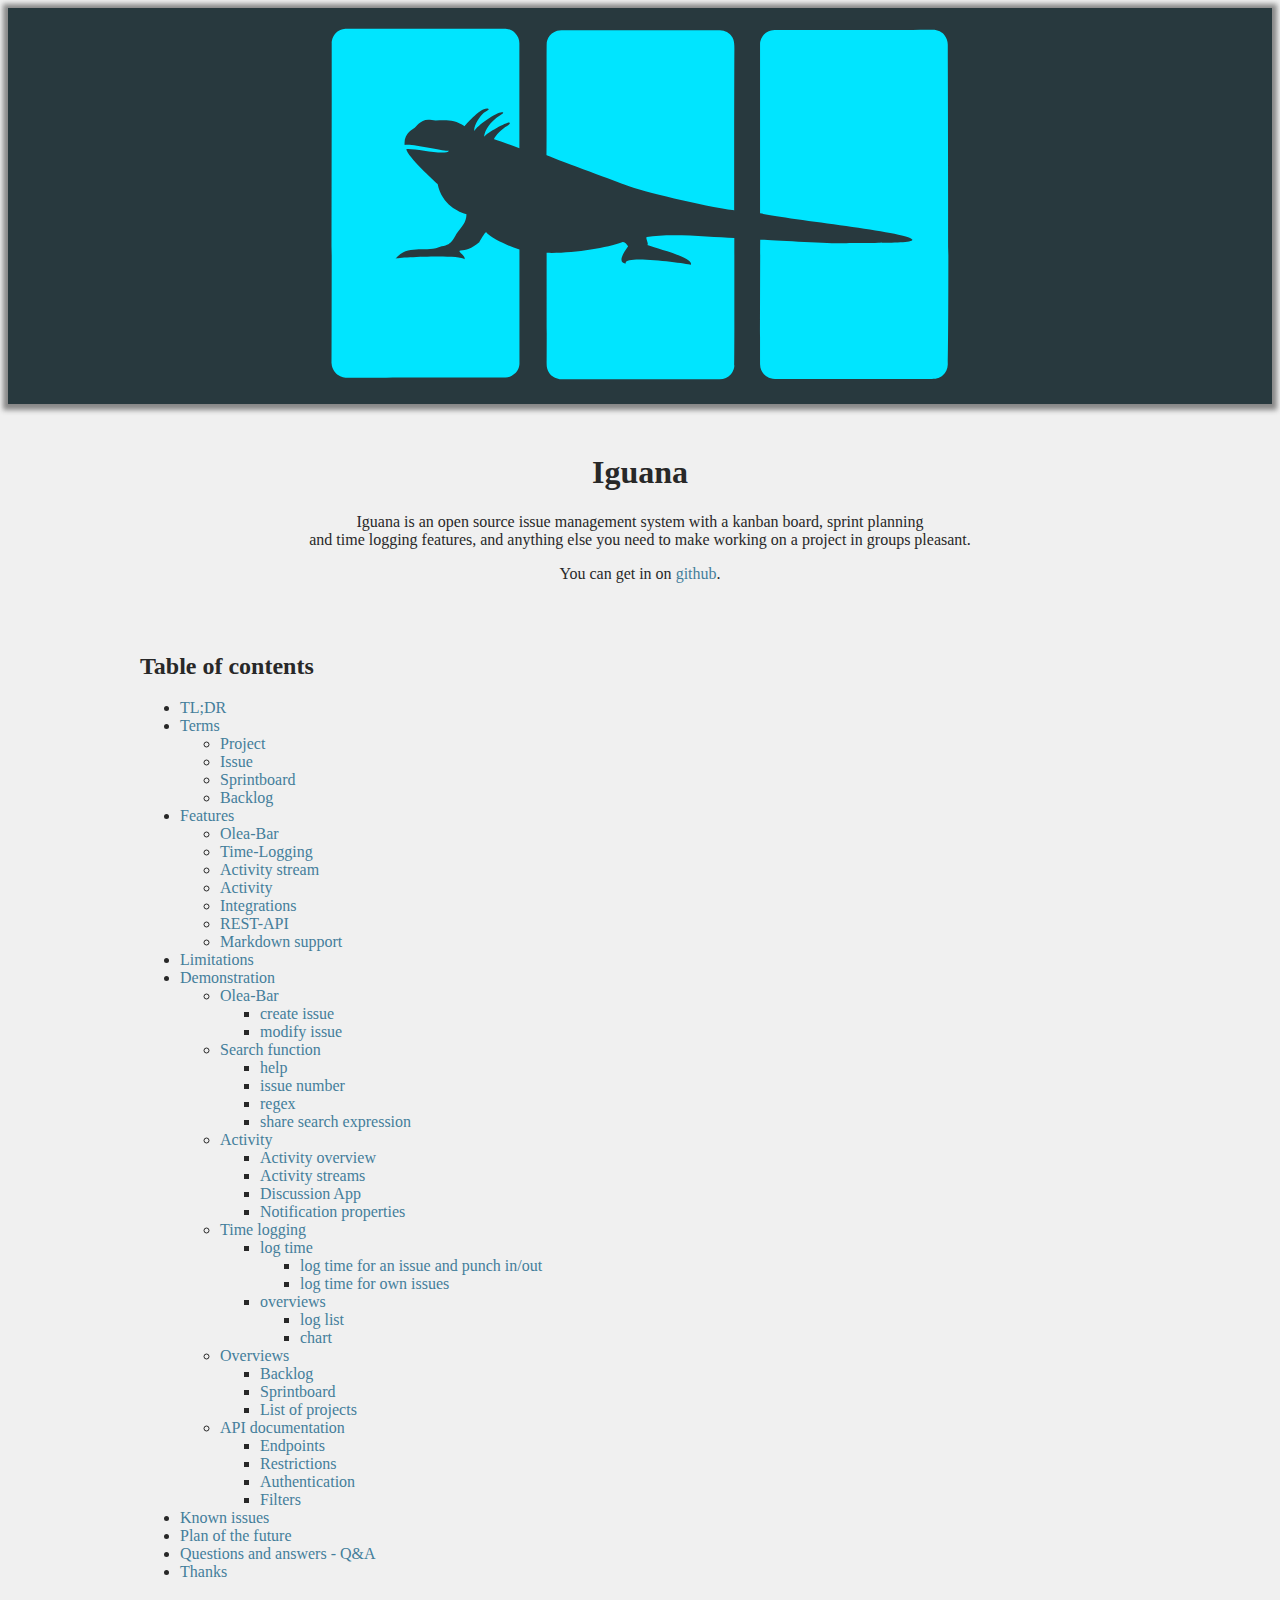
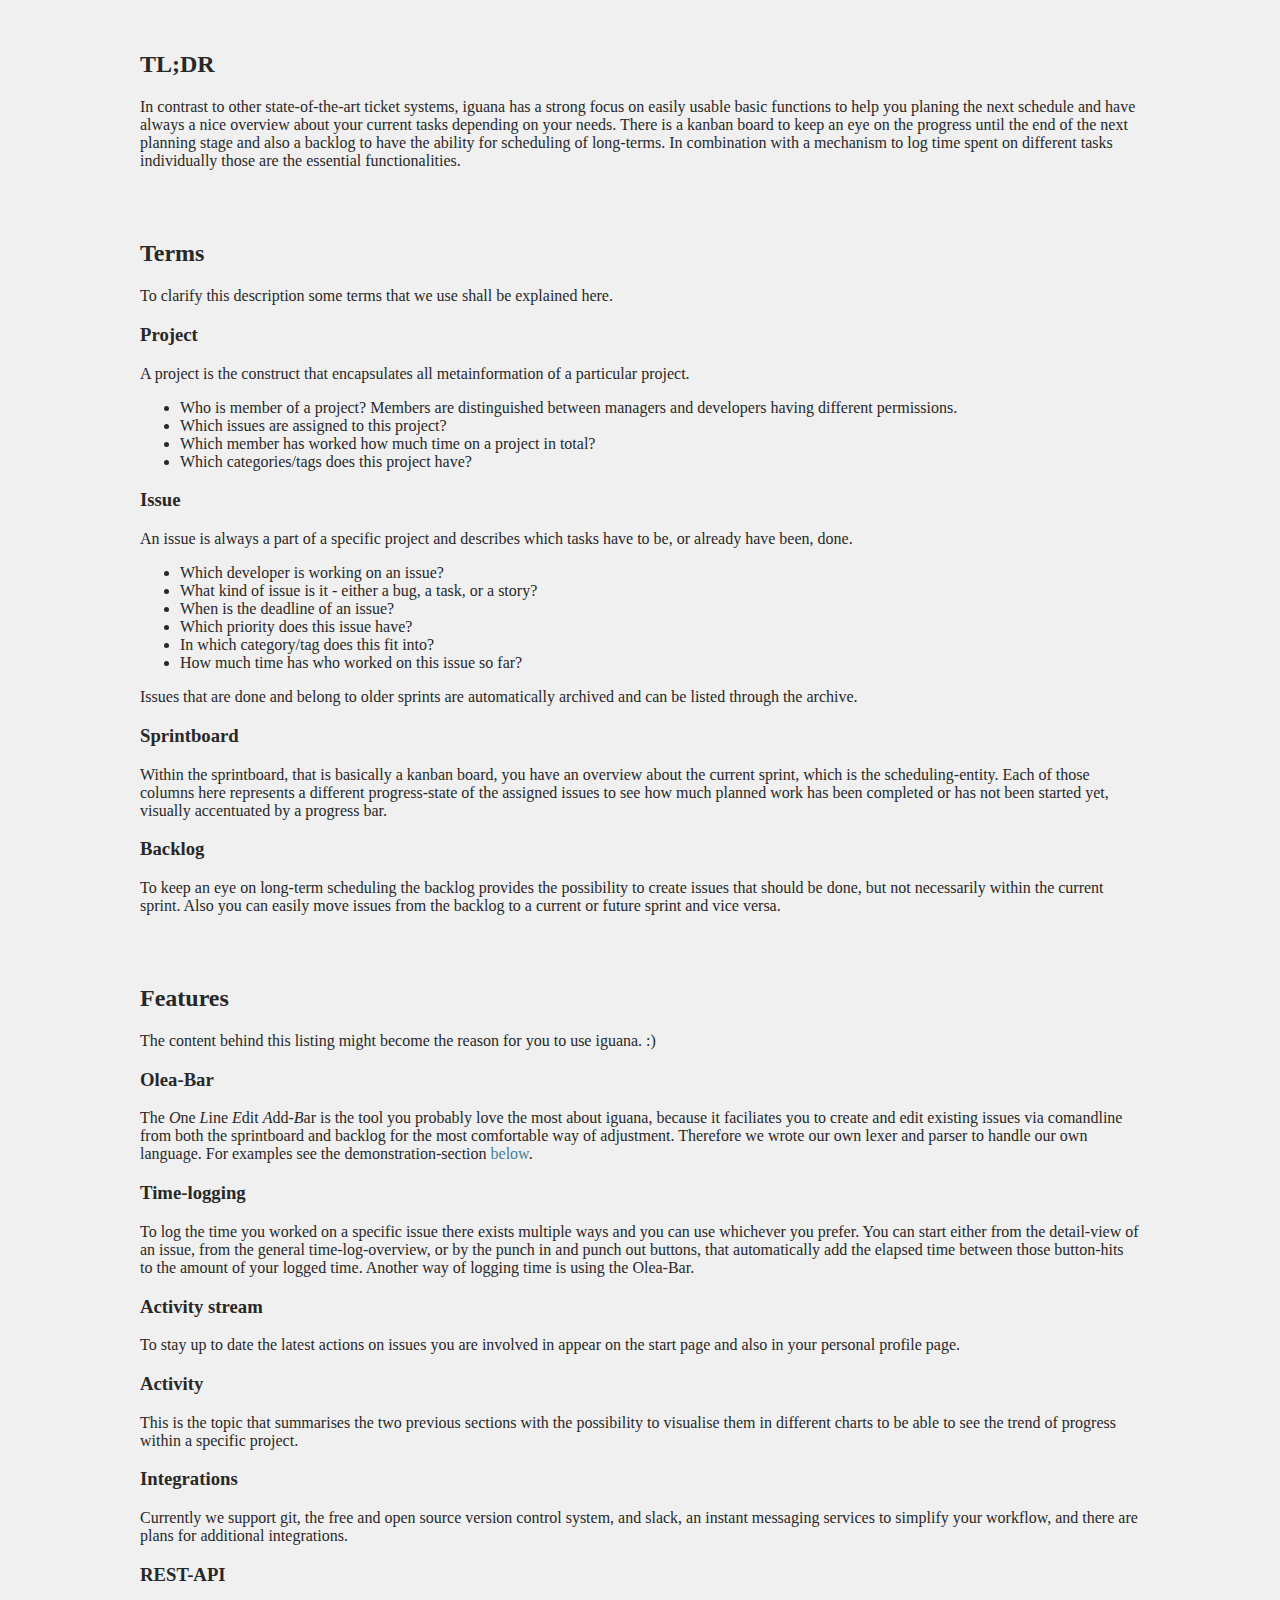
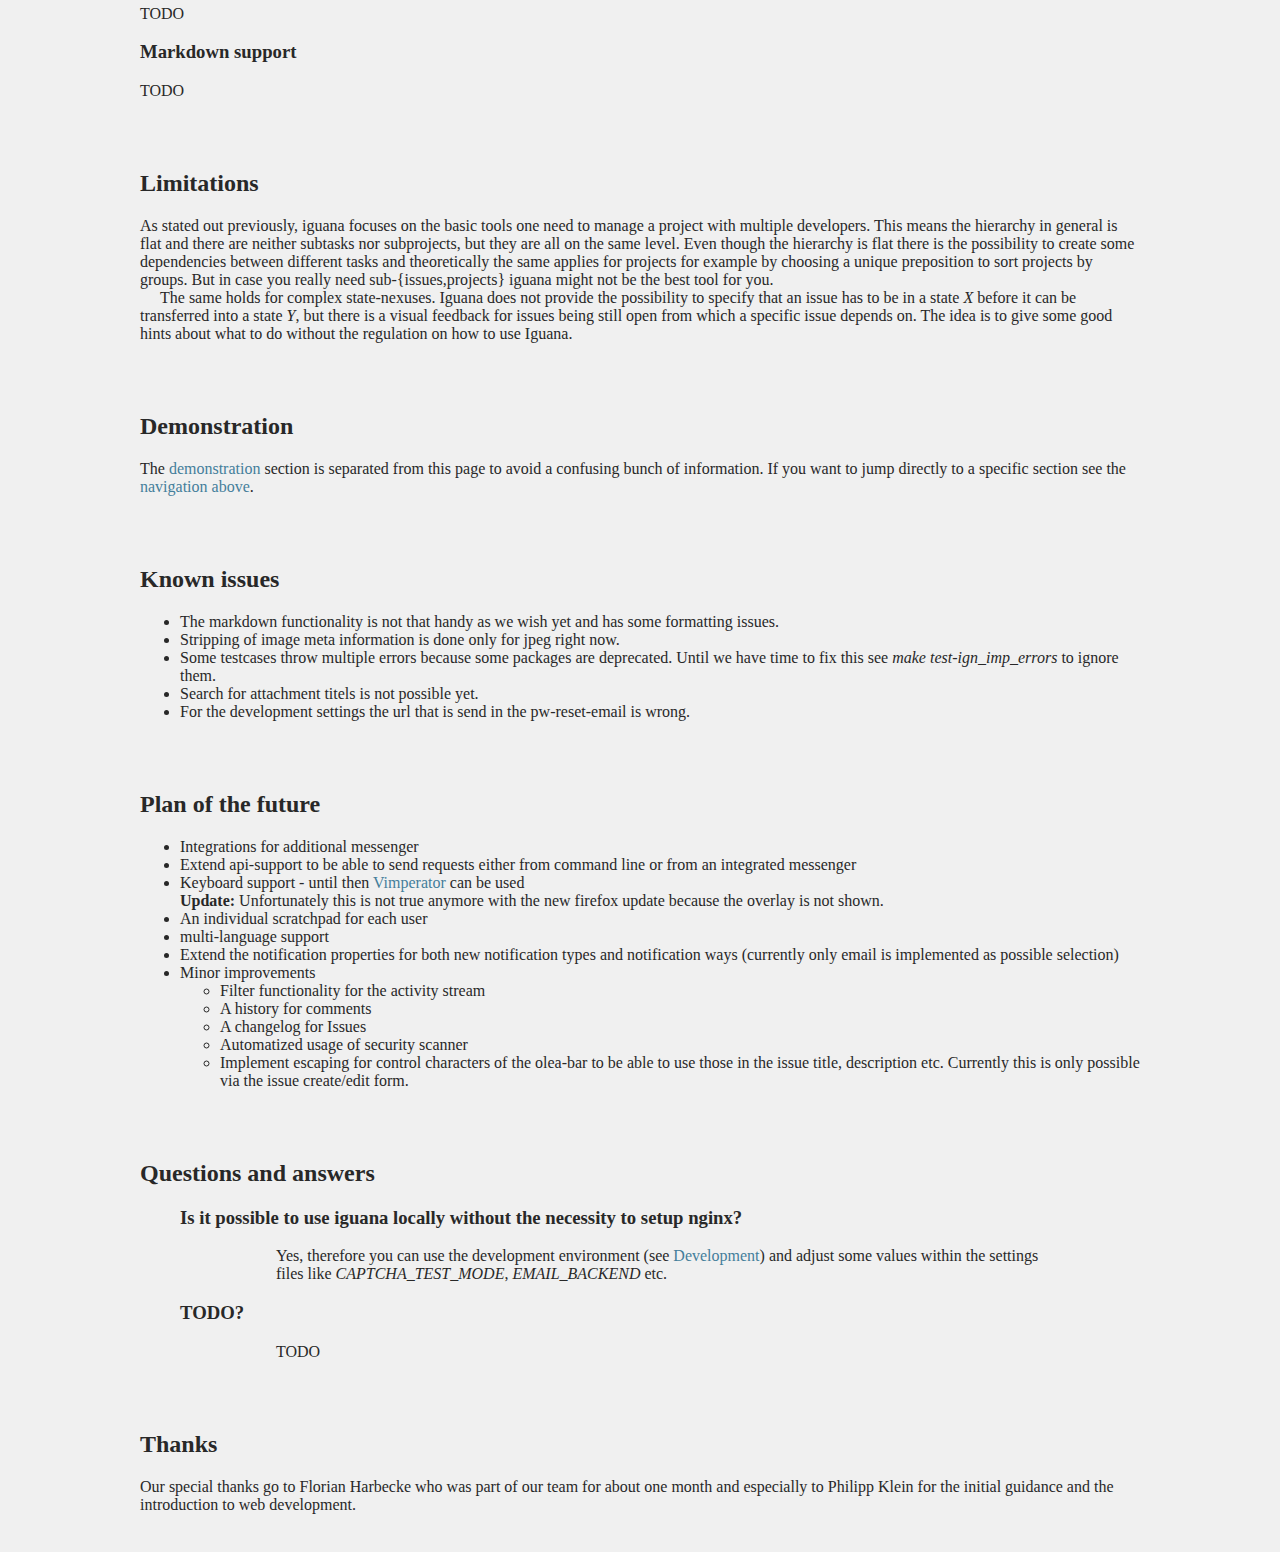
==== index.html @ 35d2a88f "note for planned escaping of control characters for the olea-bar" ====
<!DOCTYPE html>
<html>
<head>
	<link rel="stylesheet" href="style.css">
</head>

<body>
<header>
<div style="text-align:center" \>
<img src="logo.svg" \>
</div>
</header>


<div style="text-align:center" \>
<h1>Iguana</h1>
<p>
Iguana is an open source issue management system with a kanban board, sprint planning <br \>
and time logging features, and anything else you need to make working on a project in groups pleasant.
</p>
<p>
You can get in on <a href="https://github.com/iguana-project/iguana">github</a>.
</p>
</div>


<div class="content">
<h2>Table of contents</h2>
<nav>
	<ul id="navigation">
		<li><a href="#tl;dr">TL;DR</a></li>
		<li><a href="#terms">Terms</a></li>
			<ul id="terms-navigation">
				<li><a href="#project">Project</a></li>
				<li><a href="#issue">Issue</a></li>
				<li><a href="#sprintboard">Sprintboard</a></li>
				<li><a href="#backlog">Backlog</a></li>
			</ul>
		<li><a href="#features">Features</a></li>
			<ul id="features-navigation">
				<li><a href="#olea-bar">Olea-Bar</a></li>
				<li><a href="#time-logging">Time-Logging</a></li>
				<li><a href="#activity_stream">Activity stream</a></li>
				<li><a href="#activity">Activity</a></li>
				<li><a href="#integrations">Integrations</a></li>
				<li><a href="#rest-api">REST-API</a></li>
				<li><a href="#markdown_support">Markdown support</a></li>
			</ul>
		<li><a href="#limitations">Limitations</a></li>
		<li><a href="demonstration/index.html#demonstration">Demonstration</a></li>
			<ul id="demonstration-navigation">
				<li><a href="demonstration/olea-bar.html#navigation">Olea-Bar</a></li>
				<ul>
					<li><a href="demonstration/olea-bar.html#demo-olea_create">create issue</a></li>
					<li><a href="demonstration/olea-bar.html#demo-olea_modify">modify issue</a></li>
				</ul>
				<li><a href="demonstration/search_function.html#navigation">Search function</a></li>
				<ul>
					<li><a href="demonstration/search_function.html#search_help">help</a></li>
					<li><a href="demonstration/search_function.html#demo-search_issue_number">issue number</a></li>
					<li><a href="demonstration/search_function.html#demo-search_regex">regex</a></li>
					<li><a href="demonstration/search_function.html#demo-search_share_search_expressions">share search expression</a></li>
				</ul>
				<li><a href="demonstration/activity.html#navigation">Activity</a></li>
				<ul>
					<li><a href="demonstration/activity.html#demo-activity_overview">Activity overview</a></li>
					<li><a href="demonstration/activity.html#demo-activity_streams">Activity streams</a></li>
					<li><a href="demonstration/activity.html#demo-discussion_app">Discussion App</a></li>
					<li><a href="demonstration/activity.html#notification_properties">Notification properties</a></li>
				</ul>
				<li><a href="demonstration/time_logging.html#navigation">Time logging</a></li>
				<ul>
					<li><a href="demonstration/time_logging.html#demo-time_logging_log_time">log time</a></li>
					<ul>
						<li><a href="demonstration/time_logging.html#demo-time_logging_issue_log_punch_in_out">log time for an issue and punch in/out</a></li>
						<li><a href="demonstration/time_logging.html#demo-time_logging_for_anything">log time for own issues</a></li>
					</ul>
					<li><a href="demonstration/time_logging.html#demo-time_logging_overview">overviews</a></li>
					<ul>
						<li><a href="demonstration/time_logging.html#demo-time_logging_list">log list</a></li>
						<li><a href="demonstration/time_logging.html#demo-chart">chart</a></li>
					</ul>
				</ul>
				<li><a href="demonstration/overviews.html#navigation">Overviews</a></li>
				<ul>
					<li><a href="demonstration/overviews.html#demo-overviews-backlog">Backlog</a></li>
					<li><a href="demonstration/overviews.html#demo-overviews-sprintboard">Sprintboard</a></li>
					<li><a href="demonstration/overviews.html#demo-overviews-project_list">List of projects</a></li>
				</ul>
				<li><a href="demonstration/api_documentation.html#navigation">API documentation</a></li>
				<ul>
					<li><a href="demonstration/api_documentation.html#api_endpoints">Endpoints</a></li>
					<li><a href="demonstration/api_documentation.html#api_restrictions">Restrictions</a></li>
					<li><a href="demonstration/api_documentation.html#api_authentication">Authentication</a></li>
					<li><a href="demonstration/api_documentation.html#api_filters">Filters</a></li>
				</ul>
			</ul>
		<li><a href="#known_issues">Known issues</a></li>
		<li><a href="#plans">Plan of the future</a></li>
		<li><a href="#q_and_a">Questions and answers - Q&A</a></li>
		<li><a href="#thanks">Thanks</a></li>
	</ul>
</nav>
</div>


<section id="tl;dr">
	<div class="content">
		<h2>TL;DR</h2>
		In contrast to other state-of-the-art ticket systems, iguana has a strong focus on easily usable basic functions to help you planing the next schedule and have always a nice overview about your current tasks depending on your needs. There is a kanban board to keep an eye on the progress until the end of the next planning stage and also a backlog to have the ability for scheduling of long-terms. In combination with a mechanism to log time spent on different tasks individually those are the essential functionalities.
		<!-- TODO describe the three possible ways to use iguana-project - docker, self-compiled, hosted from us -->
	</div>
</section>





<section id="terms">
	<div class="content">
		<h2>Terms</h2>
		To clarify this description some terms that we use shall be explained here.
	</div>


	<section id="project">
		<div class="content">
			<h3>Project</h3>
			A project is the construct that encapsulates all metainformation of a particular project.
			<ul>
				<li>Who is member of a project? Members are distinguished between managers and developers having different permissions.</li>
				<li>Which issues are assigned to this project?</li>
				<li>Which member has worked how much time on a project in total?</li>
				<li>Which categories/tags does this project have?</li>
			</ul>
		</div>
	</section>

	<section id="issue">
		<div class="content">
			<h3>Issue</h3>
			An issue is always a part of a specific project and describes which tasks have to be, or already have been, done.
			<ul>
				<li>Which developer is working on an issue?</li>
				<li>What kind of issue is it - either a bug, a task, or a story?</li>
				<li>When is the deadline of an issue?</li>
				<li>Which priority does this issue have?</li>
				<li>In which category/tag does this fit into?</li>
				<li>How much time has who worked on this issue so far?</li>
			</ul>
			Issues that are done and belong to older sprints are automatically archived and can be listed through the archive.
		</div>
	</section>


	<section id="sprintboard">
		<div class="content">
			<h3>Sprintboard</h3>
			Within the sprintboard, that is basically a kanban board, you have an overview about the current sprint, which is the scheduling-entity. Each of those columns here represents a different progress-state of the assigned issues to see how much planned work has been completed or has not been started yet, visually accentuated by a progress bar.
		</div>
	</section>


	<section id="backlog">
		<div class="content">
			<h3>Backlog</h3>
			To keep an eye on long-term scheduling the backlog provides the possibility to create issues that should be done, but not necessarily within the current sprint. Also you can easily move issues from the backlog to a current or future sprint and vice versa.
		</div>
	</section>
</section>






<section id="features">
	<div class="content">
		<h2>Features</h2>
		The content behind this listing might become the reason for you to use iguana. :)
	</div>


	<section id="olea-bar">
		<div class="content">
			<h3>Olea-Bar</h3>
			The <em>O</em>ne <em>L</em>ine <em>E</em>dit <em>A</em>dd-<em>B</em>ar is the tool you probably love the most about iguana, because it faciliates you to create and edit existing issues via comandline from both the sprintboard and backlog for the most comfortable way of adjustment. Therefore we wrote our own lexer and parser to handle our own language. For examples see the demonstration-section <a href="demonstration/olea-bar.html#navigation">below</a>.
		</div>
	</section>


	<section id="time-logging">
		<div class="content">
			<h3>Time-logging</h3>
			To log the time you worked on a specific issue there exists multiple ways and you can use whichever you prefer. You can start either from the detail-view of an issue, from the general time-log-overview, or by the punch in and punch out buttons, that automatically add the elapsed time between those button-hits to the amount of your logged time. Another way of logging time is using the Olea-Bar.
		</div>
	</section>


	<section id="activity_stream">
		<div class="content">
			<h3>Activity stream</h3>
			To stay up to date the latest actions on issues you are involved in appear on the start page and also in your personal profile page.
		</div>
	</section>


	<section id="activity">
		<div class="content">
			<h3>Activity</h3>
			This is the topic that summarises the two previous sections with the possibility to visualise them in different charts to be able to see the trend of progress within a specific project.
		</div>
	</section>


	<section id="integrations">
		<div class="content">
			<h3>Integrations</h3>
			Currently we support git, the free and open source version control system, and slack, an instant messaging services to simplify your workflow, and there are plans for additional integrations.
		</div>
	</section>


	<section id="rest-api">
		<div class="content">
			<h3>REST-API</h3>
			TODO
		</div>
	</section>


	<section id="markdown_support">
		<div class="content">
			<h3>Markdown support</h3>
			TODO
		</div>
	</section>
</section>





<section id="limitations">
	<div class="content">
		<h2>Limitations</h2>
		As stated out previously, iguana focuses on the basic tools one need to manage a project with multiple developers. This means the hierarchy in general is flat and there are neither subtasks nor subprojects, but they are all on the same level. Even though the hierarchy is flat there is the possibility to create some dependencies between different tasks and theoretically the same applies for projects for example by choosing a unique preposition to sort projects by groups. But in case you really need sub-{issues,projects} iguana might not be the best tool for you.
	</div>

	<div class="content_indent">
		The same holds for complex state-nexuses. Iguana does not provide the possibility to specify that an issue has to be in a state <i>X</i> before it can be transferred into a state <i>Y</i>, but there is a visual feedback for issues being still open from which a specific issue depends on. The idea is to give some good hints about what to do without the regulation on how to use Iguana.
	</div>
</section>


<section id="demonstration">
	<div class="content">
		<h2>Demonstration</h2>
			The <a href="demonstration/index.html#demonstration">demonstration</a> section is separated from this page to avoid a confusing bunch of information. If you want to jump directly to a specific section see the <a href="#demonstration-navigation">navigation above</a>.
	</div>
</section>



<section id="known_issues">
	<div class="content">
		<h2>Known issues</h2>
		<ul>
			<li>The markdown functionality is not that handy as we wish yet and has some formatting issues.</li>
			<li>Stripping of image meta information is done only for jpeg right now.</li>
			<li>Some testcases throw multiple errors because some packages are deprecated. Until we have time to fix this see <em>make test-ign_imp_errors</em> to ignore them.</li>
			<li>Search for attachment titels is not possible yet.</li>
			<li>For the development settings the url that is send in the pw-reset-email is wrong.</li>
		</ul>
	</div>
</section>

<section id="plans">
	<div class="content">
		<h2>Plan of the future</h2>
		<ul>
			<li>Integrations for additional messenger</li>
			<li>Extend api-support to be able to send requests either from command line or from an integrated messenger</li>
			<li>Keyboard support - until then <a href="https://github.com/vimperator">Vimperator</a> can be used</li> <b>Update:</b> Unfortunately this is not true anymore with the new firefox update because the overlay is not shown.
			<li>An individual scratchpad for each user</li>
			<li>multi-language support</li>
			<li>Extend the notification properties for both new notification types and notification ways (currently only email is implemented as possible selection)</li>
			<li>Minor improvements</li>
				<ul>
					<li>Filter functionality for the activity stream</li>
					<li>A history for comments</li>
					<li>A changelog for Issues</li>
					<li>Automatized usage of security scanner</li>
					<li>Implement escaping for control characters of the olea-bar to be able to use those in the issue title, description etc. Currently this is only possible via the issue create/edit form.</li>
				</ul>
		</ul>
	</div>
</section>

<section id="q_and_a">
	<div class="content">
		<h2>Questions and answers</h2>
		<ul>
			<h3>Is it possible to use iguana locally without the necessity to setup nginx?</h3>
			<div class="content">
				Yes, therefore you can use the development environment (see <a href="https://github.com/iguana-project/iguana#development">Development</a>) and adjust some values within the settings files like <em>CAPTCHA_TEST_MODE</em>, <em>EMAIL_BACKEND</em> etc.
			</div>
			<h3>TODO?</h3>
			<div class="content">
				TODO
			</div>
		</ul>
	</div>
</section>


<section id="thanks">
	<div class="content">
		<h2>Thanks</h2>
		Our special thanks go to Florian Harbecke who was part of our team for about one month and especially to Philipp Klein for the initial guidance and the introduction to web development.
	</div>
</section>


</body>
</html>
---- style.css ----
/* NOTE: a cleaner way than this header-duplication would be the usage of html-includes, but they don't work across many browser yet. :/ */

body {
	background-color: rgb(240, 240, 240);
	color: rgb(40, 40, 40);
	padding-bottom: 30px;
}
header{
	background-color: #28393e;
	border-color: #141c1f;
	box-shadow: 0px 1px 5px 5px #888888;
	padding-bottom: 20px;
	padding-top: 20px;
	margin-bottom:50px;
}


a:link, a:visited {
	color: #447e9b;
	text-decoration: none;
}


div.content{
	width: 80%;
	max-width: 1000px;
	margin: auto;
	text-align:left;
}
/* please note: a better design would be the usage of scss and mixins - but copy n paste was the quicker and uglier fix */
div.content_indent{
	width: 80%;
	max-width: 1000px;
	margin: auto;
	text-align:left;
	text-indent:20px;
}
/* this shall be used for previous and next section navigation tags in front of the table of content */
div.pre_nav{
	margin: auto;
	text-align:left;
	max-width: 1200px;
	width: 90%;
	margin-top: 50px;
	margin-bottom: 20px;
}
h2{
	margin-top: 70px;
}
/* overwrite the margin-top to have a better margin with the pre_nav-div-tag */
.toc h2{
	margin-top: 0px;
}

.warning {
	width: 80%;
	max-width: 1000px;
	margin: 20px 20px 40px 30px;
	padding: 20px 15px 20px 20px;
	text-align:left;

	color: #9F6000;
	background-color: #FEEFB3;
	border: 1px solid;
	box-shadow: 0px 1px 4px 3px #aaaaaa;
}


img.picture {
	width: 75%;
	min-width: 1200px;
	display: block;
	margin: 0 auto;
	margin-top: 20px;
	margin-bottom: 50px;
}

img.picture_small {
	width: 50%;
	min-width: 1000px;
	display: block;
	margin: 0 auto;
	margin-top: 20px;
	margin-bottom: 50px;
}


a.button {
	display: inline-block;
	#background-color: #dddddd;
	background-color: #95aac099;
	border: 1.5px solid #999999;
	border-radius: 3px;
	text-align: center;
	font-size: 14px;
	padding: 9px 9px;
	margin-left: 1px;
	margin-right: 1px;
	box-shadow: 3px 2px 4px #aaaaaa;
}
a > span {
	color: #aa2aad;
}
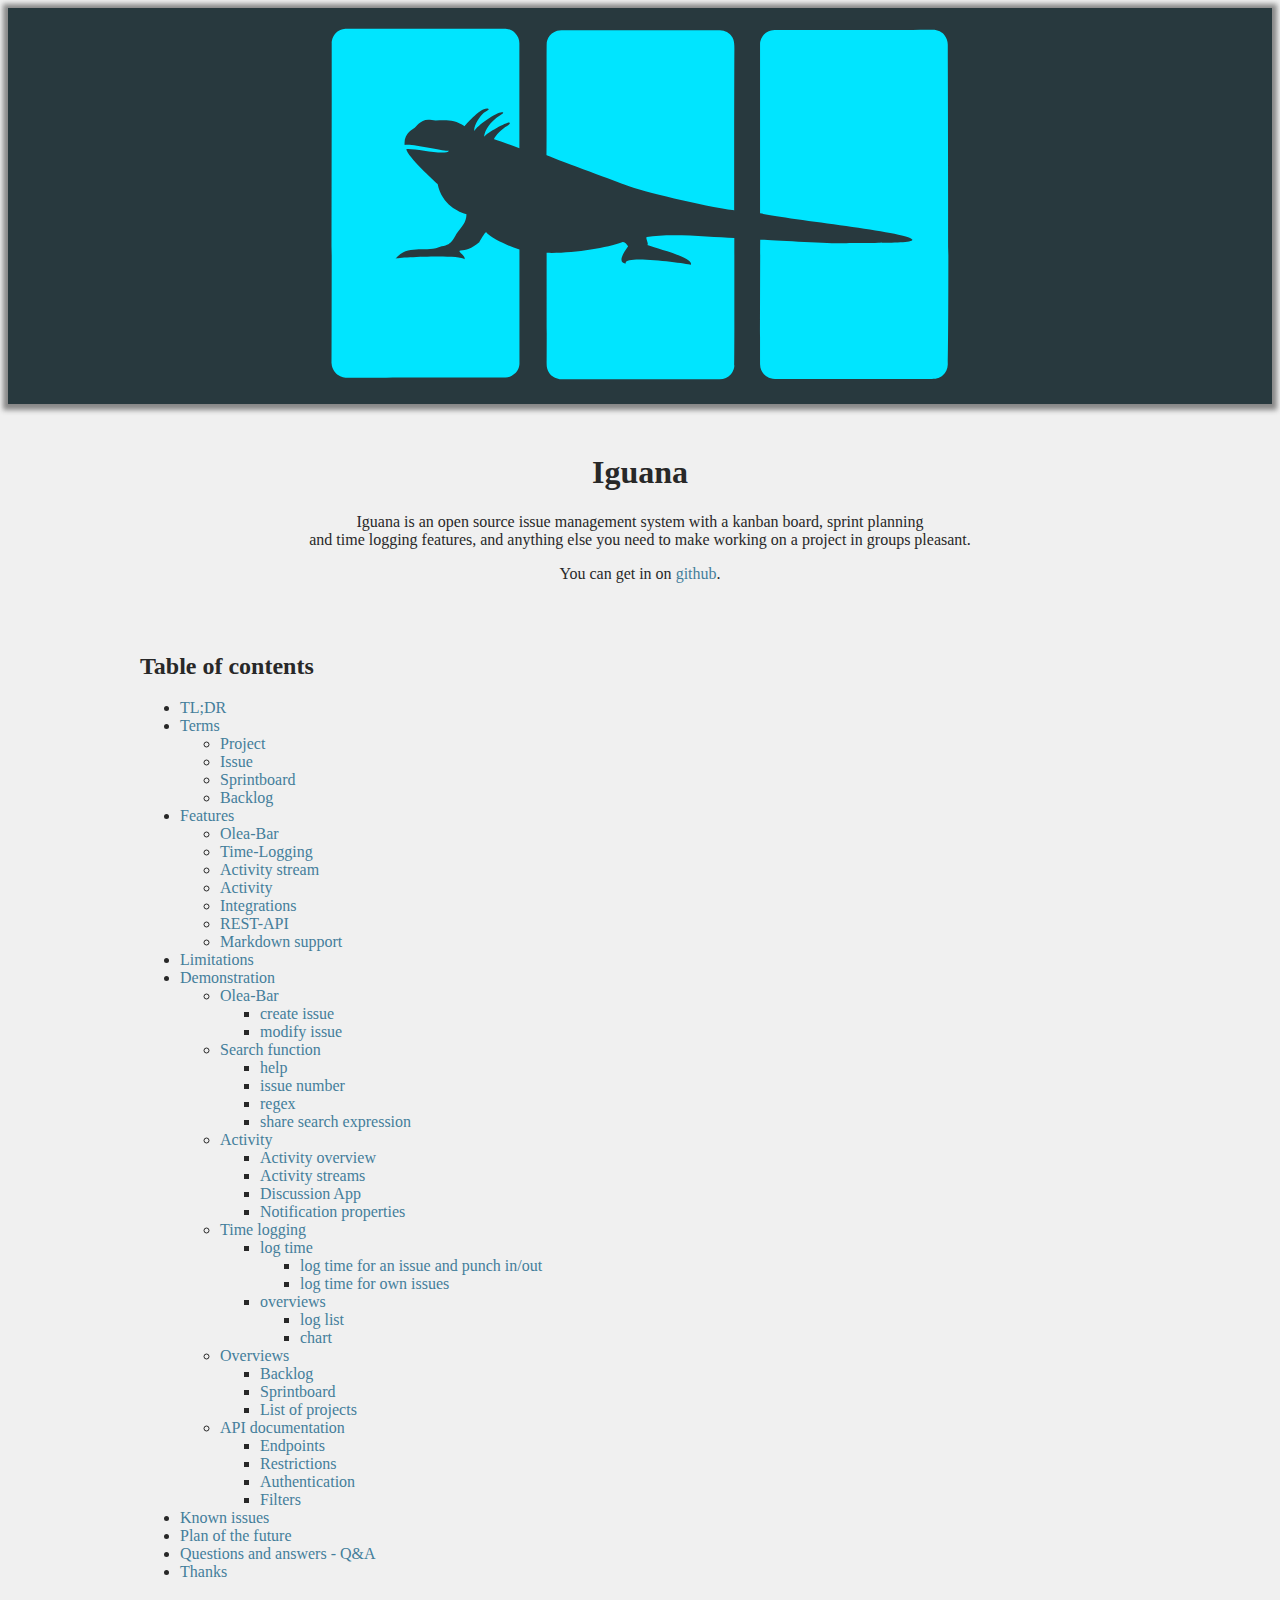
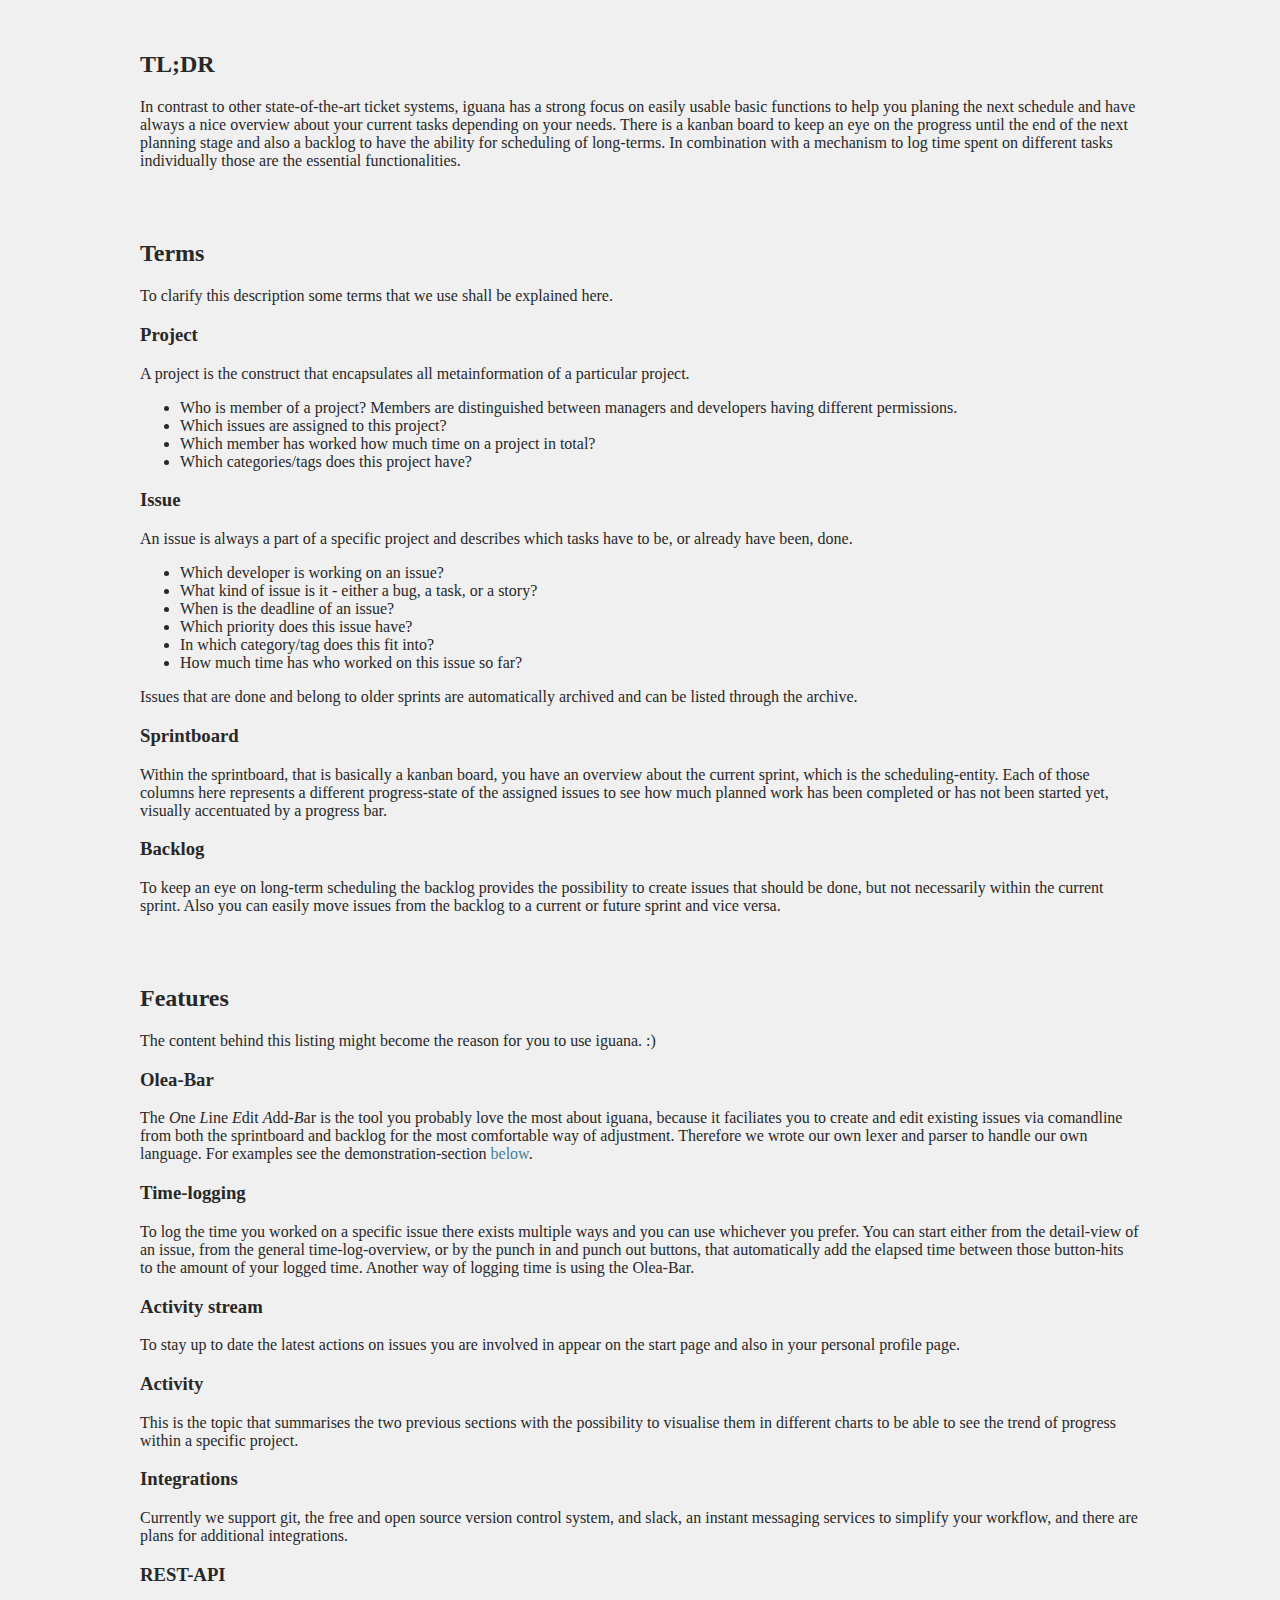
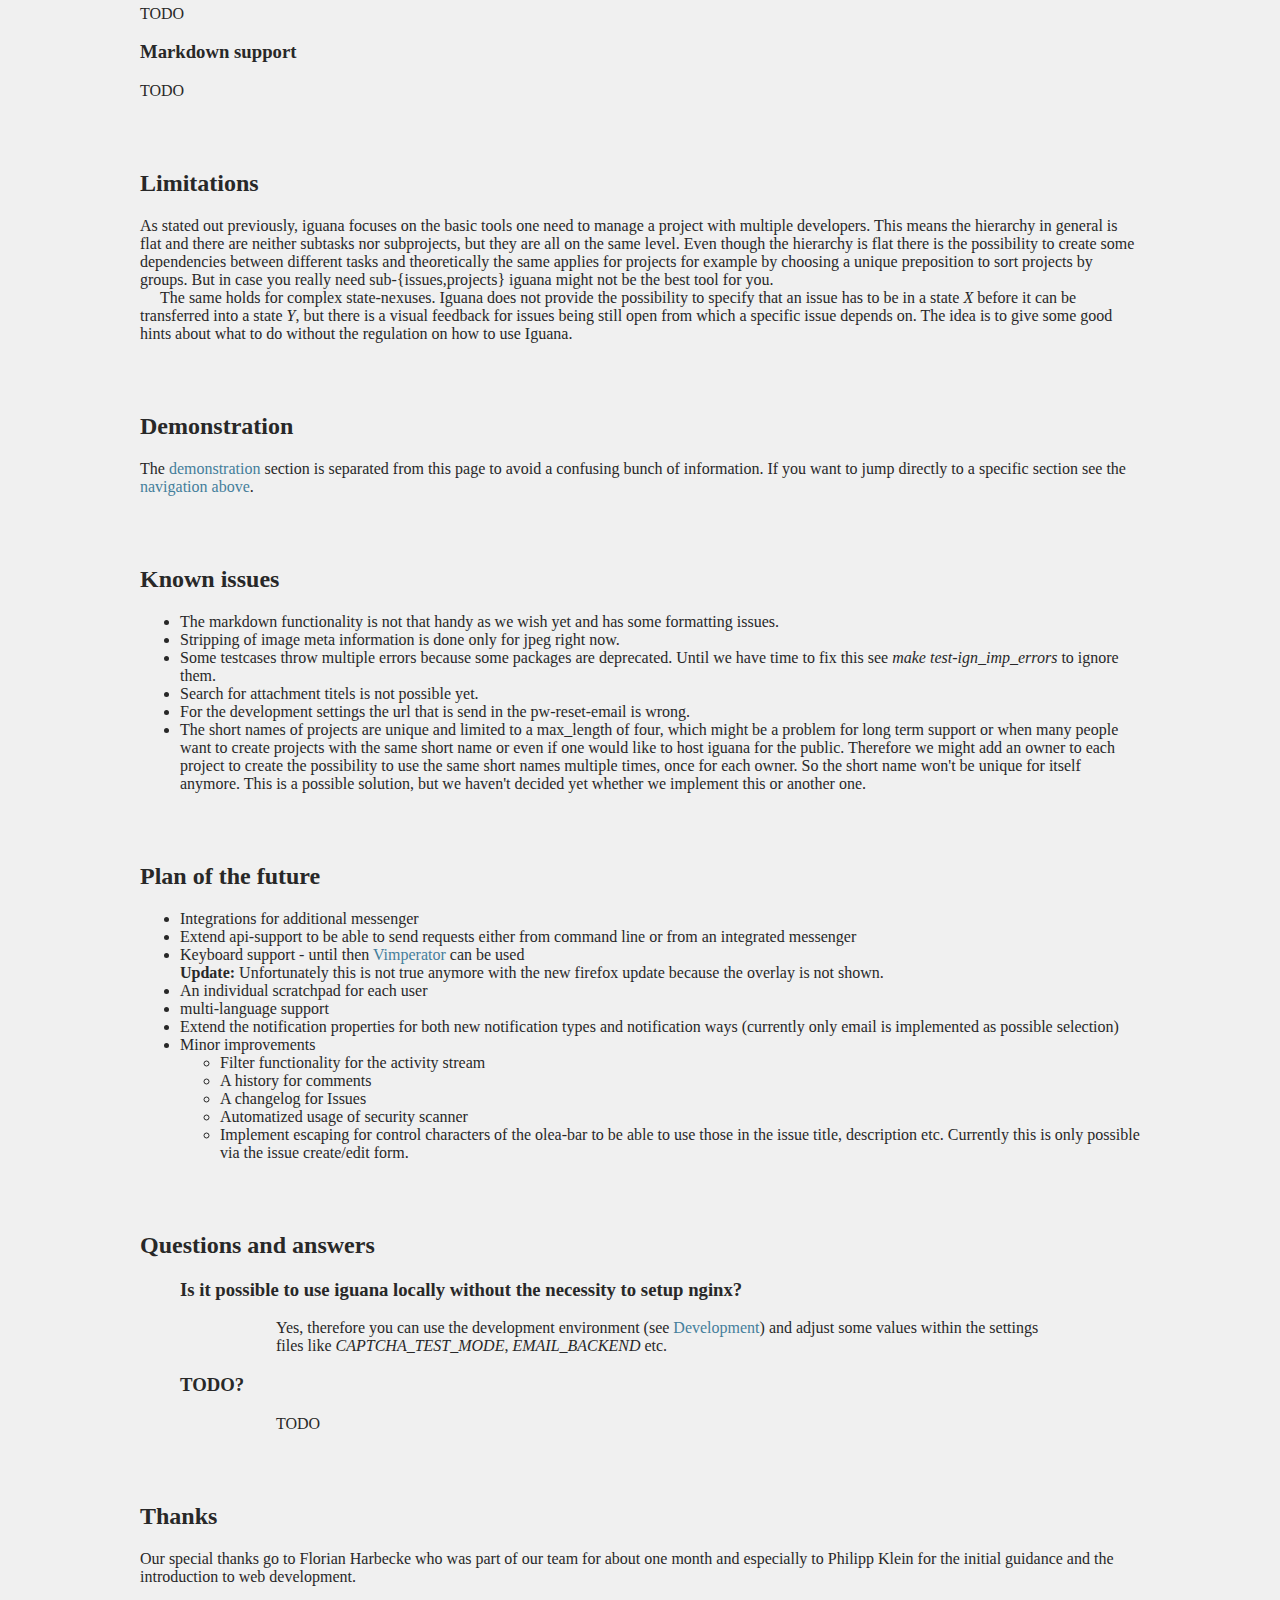
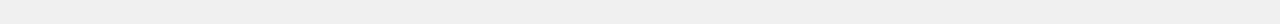
==== commit 2bb7c4b7: "known issue relating to the short and unique short name of a project" ====
--- a/index.html
+++ b/index.html
@@ -271,6 +271,7 @@
 			<li>Some testcases throw multiple errors because some packages are deprecated. Until we have time to fix this see <em>make test-ign_imp_errors</em> to ignore them.</li>
 			<li>Search for attachment titels is not possible yet.</li>
 			<li>For the development settings the url that is send in the pw-reset-email is wrong.</li>
+			<li>The short names of projects are unique and limited to a max_length of four, which might be a problem for long term support or when many people want to create projects with the same short name or even if one would like to host iguana for the public. Therefore we might add an owner to each project to create the possibility to use the same short names multiple times, once for each owner. So the short name won't be unique for itself anymore. This is a possible solution, but we haven't decided yet whether we implement this or another one.</li>
 		</ul>
 	</div>
 </section>
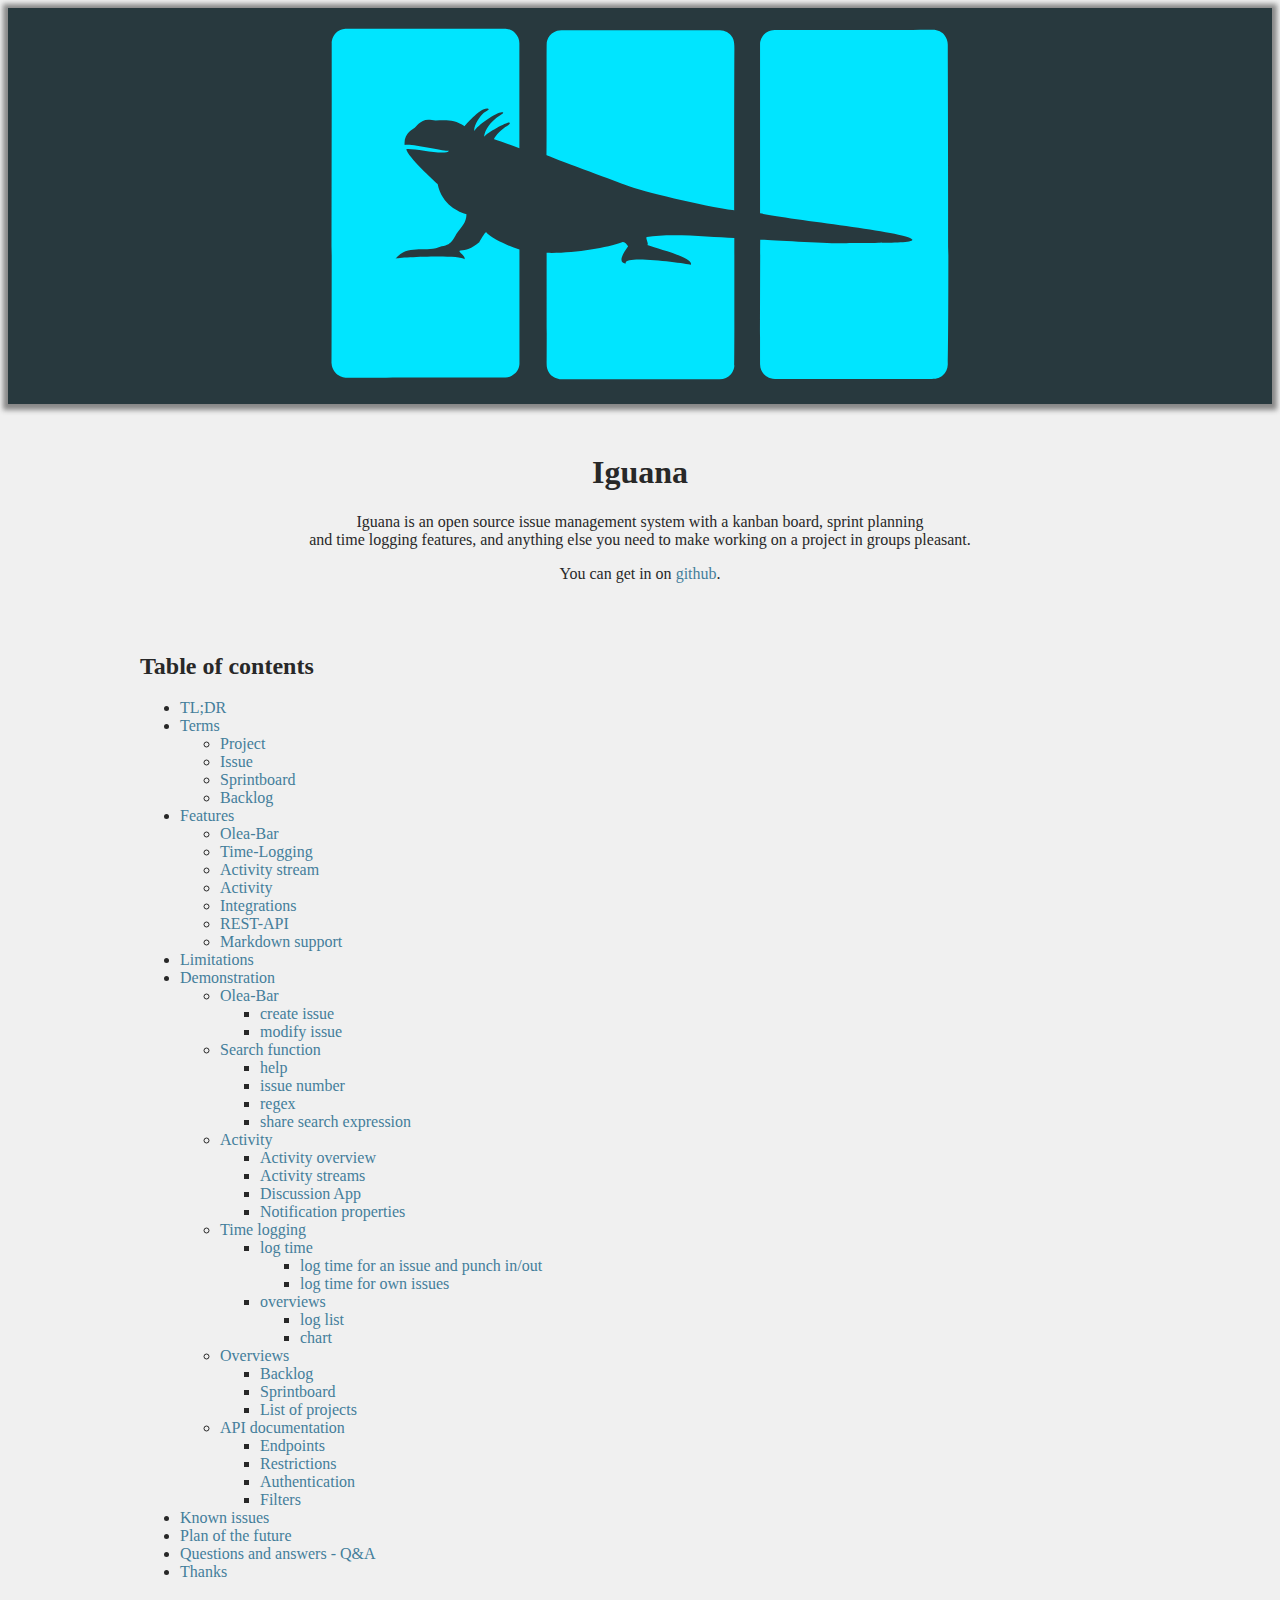
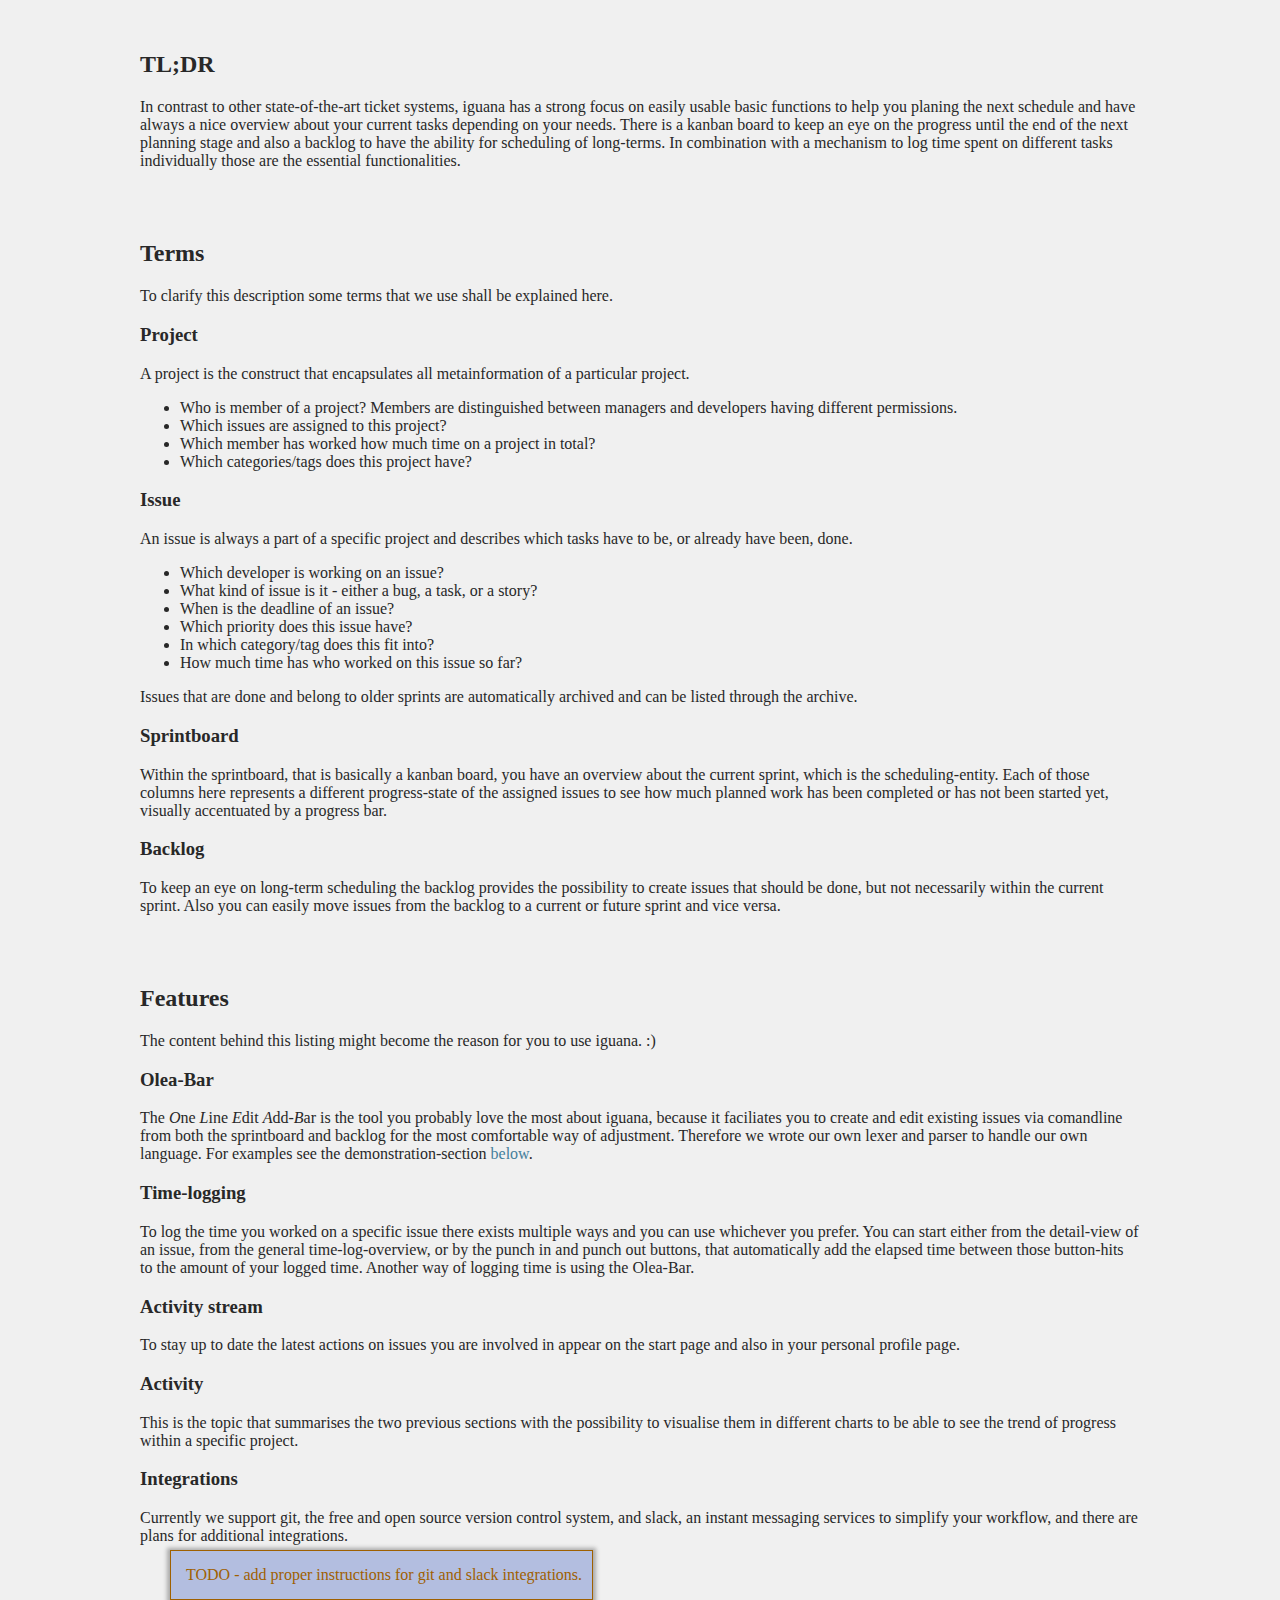
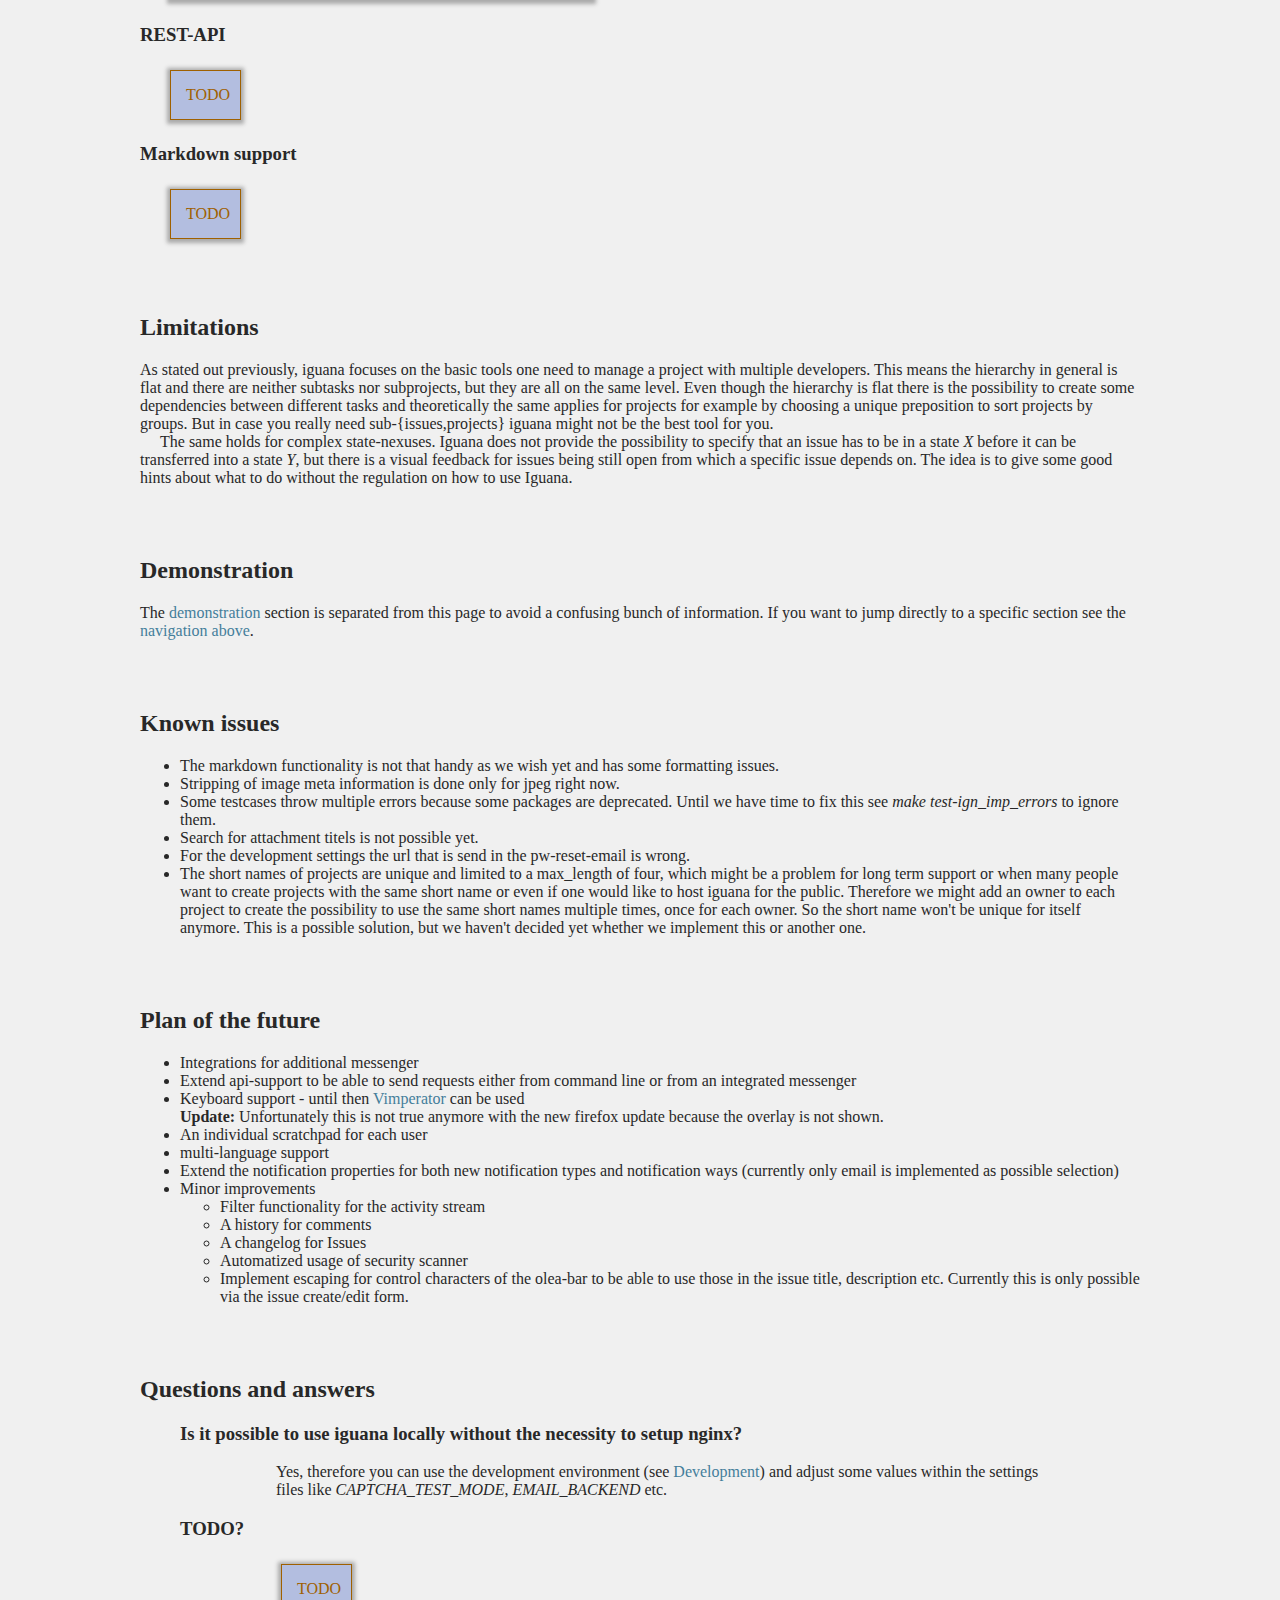
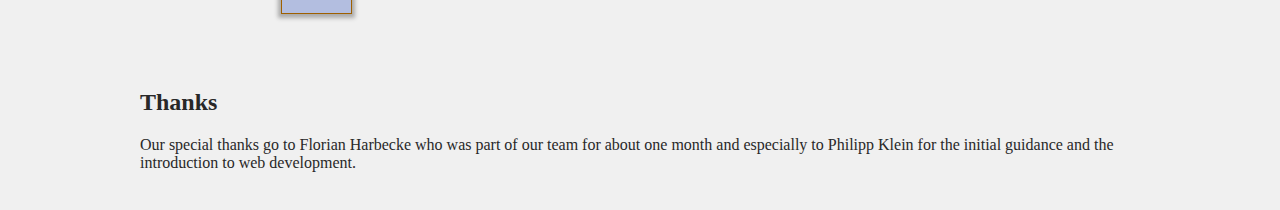
==== commit e060ac2d: "added TODO-styling and a TODO for proper git- and slack-integrations" ====
--- a/index.html
+++ b/index.html
@@ -217,6 +217,8 @@
 		<div class="content">
 			<h3>Integrations</h3>
 			Currently we support git, the free and open source version control system, and slack, an instant messaging services to simplify your workflow, and there are plans for additional integrations.
+
+			<br /><div class="todo">TODO - add proper instructions for git and slack integrations.</div>
 		</div>
 	</section>
 
@@ -224,7 +226,7 @@
 	<section id="rest-api">
 		<div class="content">
 			<h3>REST-API</h3>
-			TODO
+			<div class="todo">TODO</div>
 		</div>
 	</section>
 
@@ -232,7 +234,7 @@
 	<section id="markdown_support">
 		<div class="content">
 			<h3>Markdown support</h3>
-			TODO
+			<div class="todo">TODO</div>
 		</div>
 	</section>
 </section>
@@ -308,7 +310,7 @@
 			</div>
 			<h3>TODO?</h3>
 			<div class="content">
-				TODO
+				<div class="todo" style="margin: 5px 5px 5px 5px;">TODO</div>
 			</div>
 		</ul>
 	</div>
--- a/style.css
+++ b/style.css
@@ -64,6 +64,19 @@
 	border: 1px solid;
 	box-shadow: 0px 1px 4px 3px #aaaaaa;
 }
+.todo{
+	max-width: 90%;
+	max-width: 1000px;
+	display: inline-block;
+	margin: 5px 20px 5px 30px;
+	padding: 15px 10px 15px 15px;
+	text-align:left;
+
+	color: #9F6000;
+	background-color: #b3bee0;
+	border: 1px solid;
+	box-shadow: 0px 1px 4px 3px #aaaaaa;
+}
 
 
 img.picture {
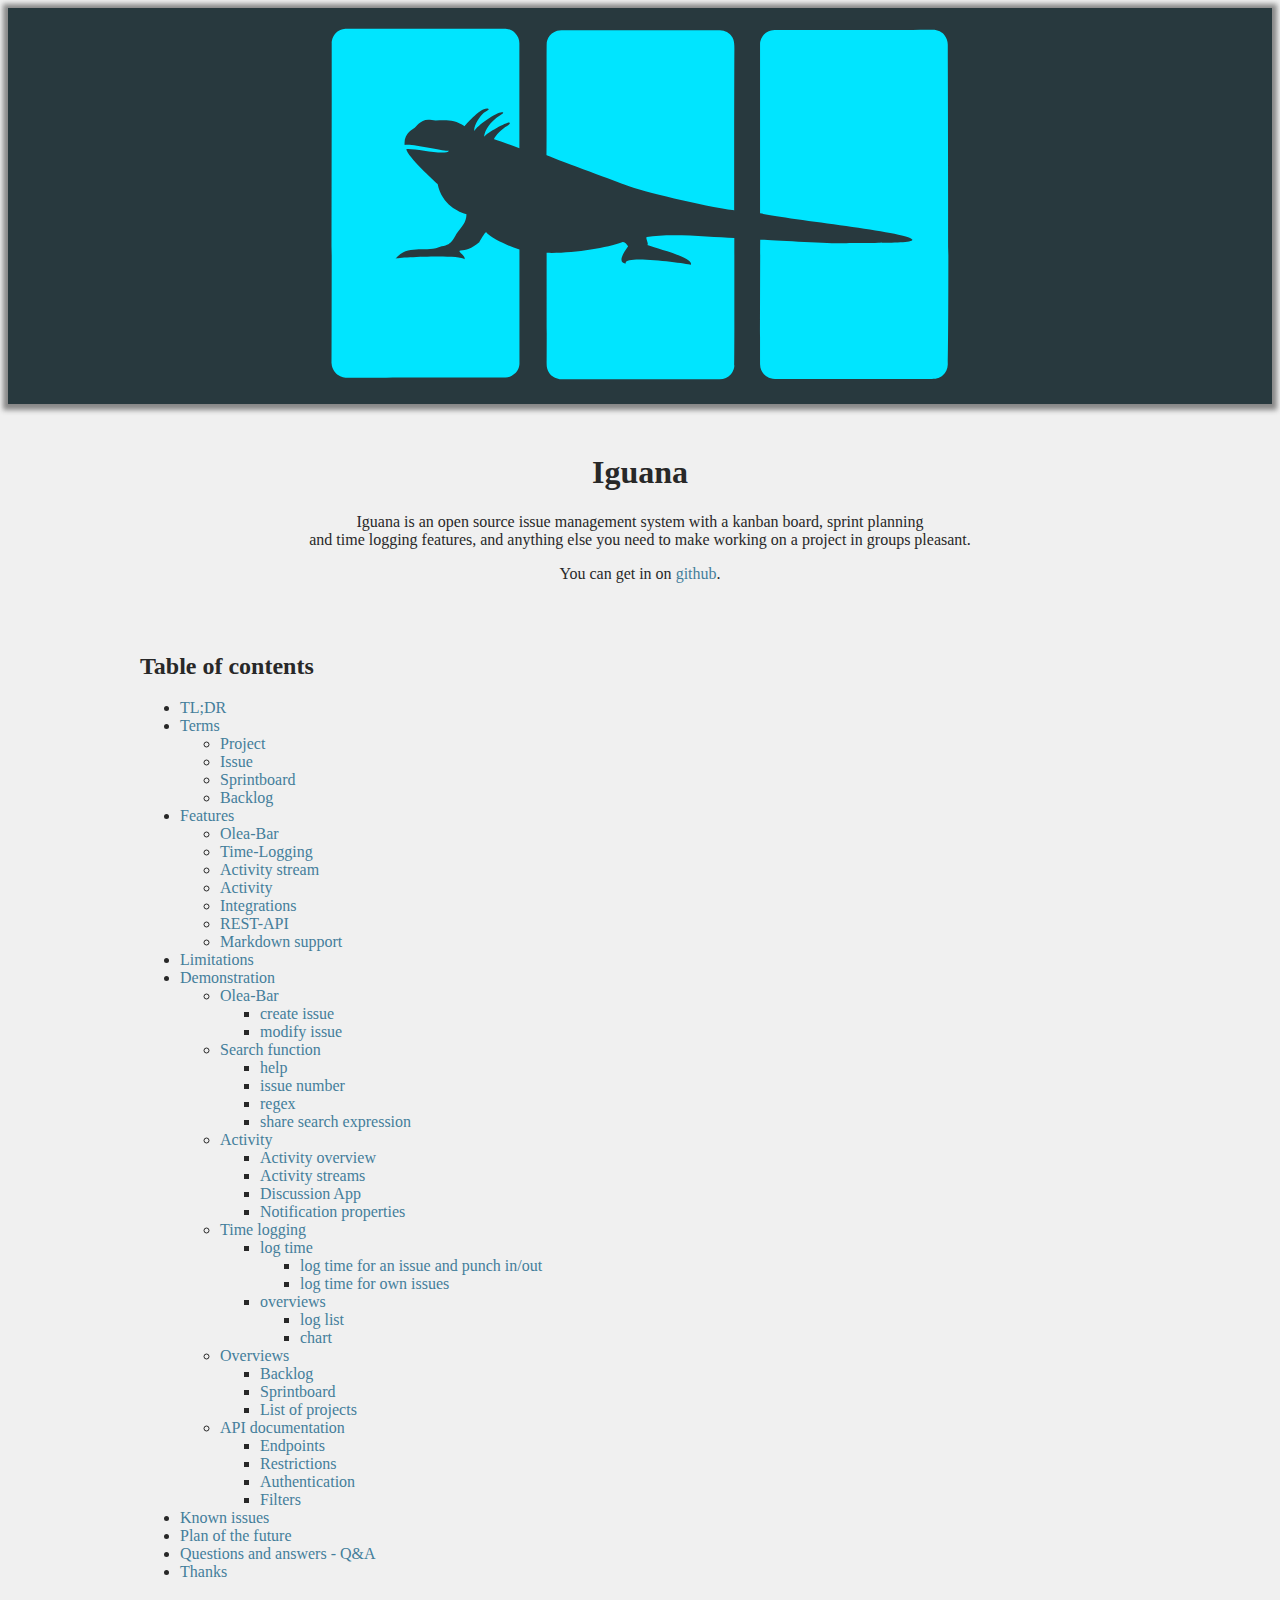
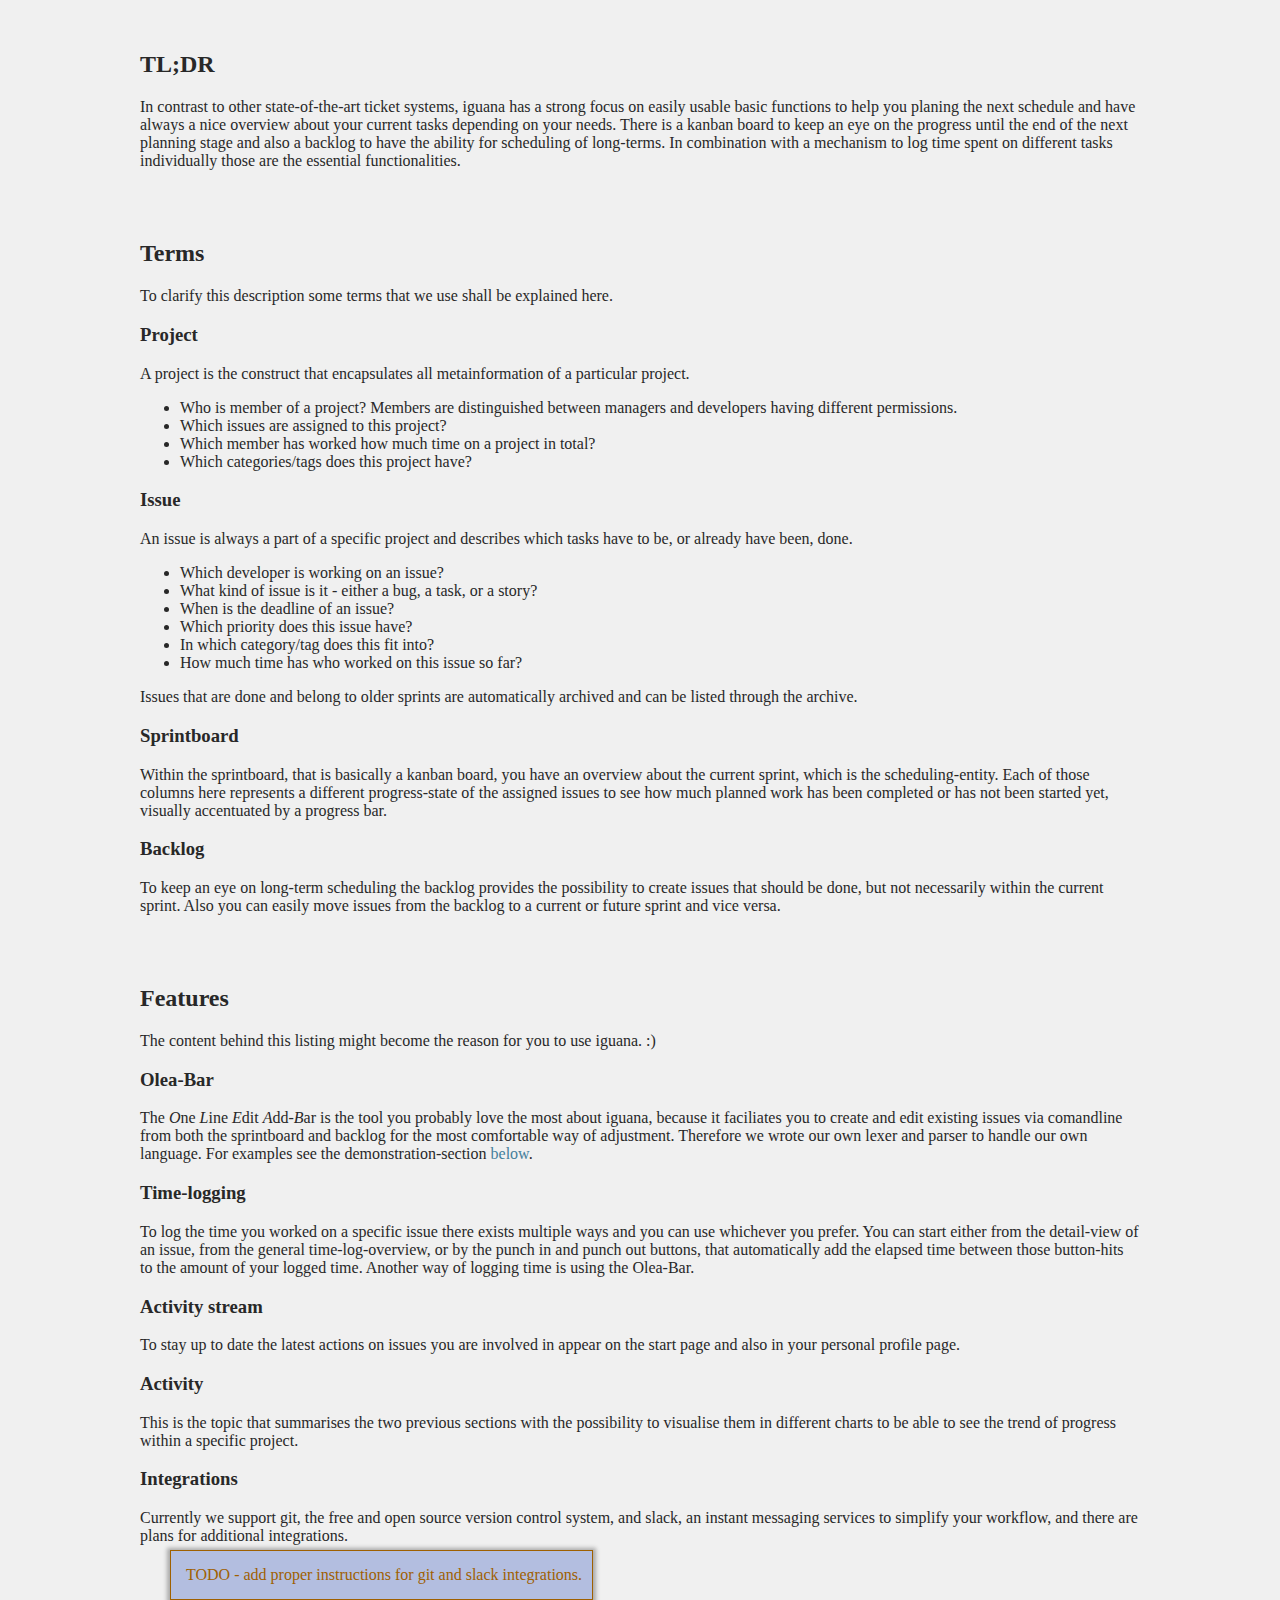
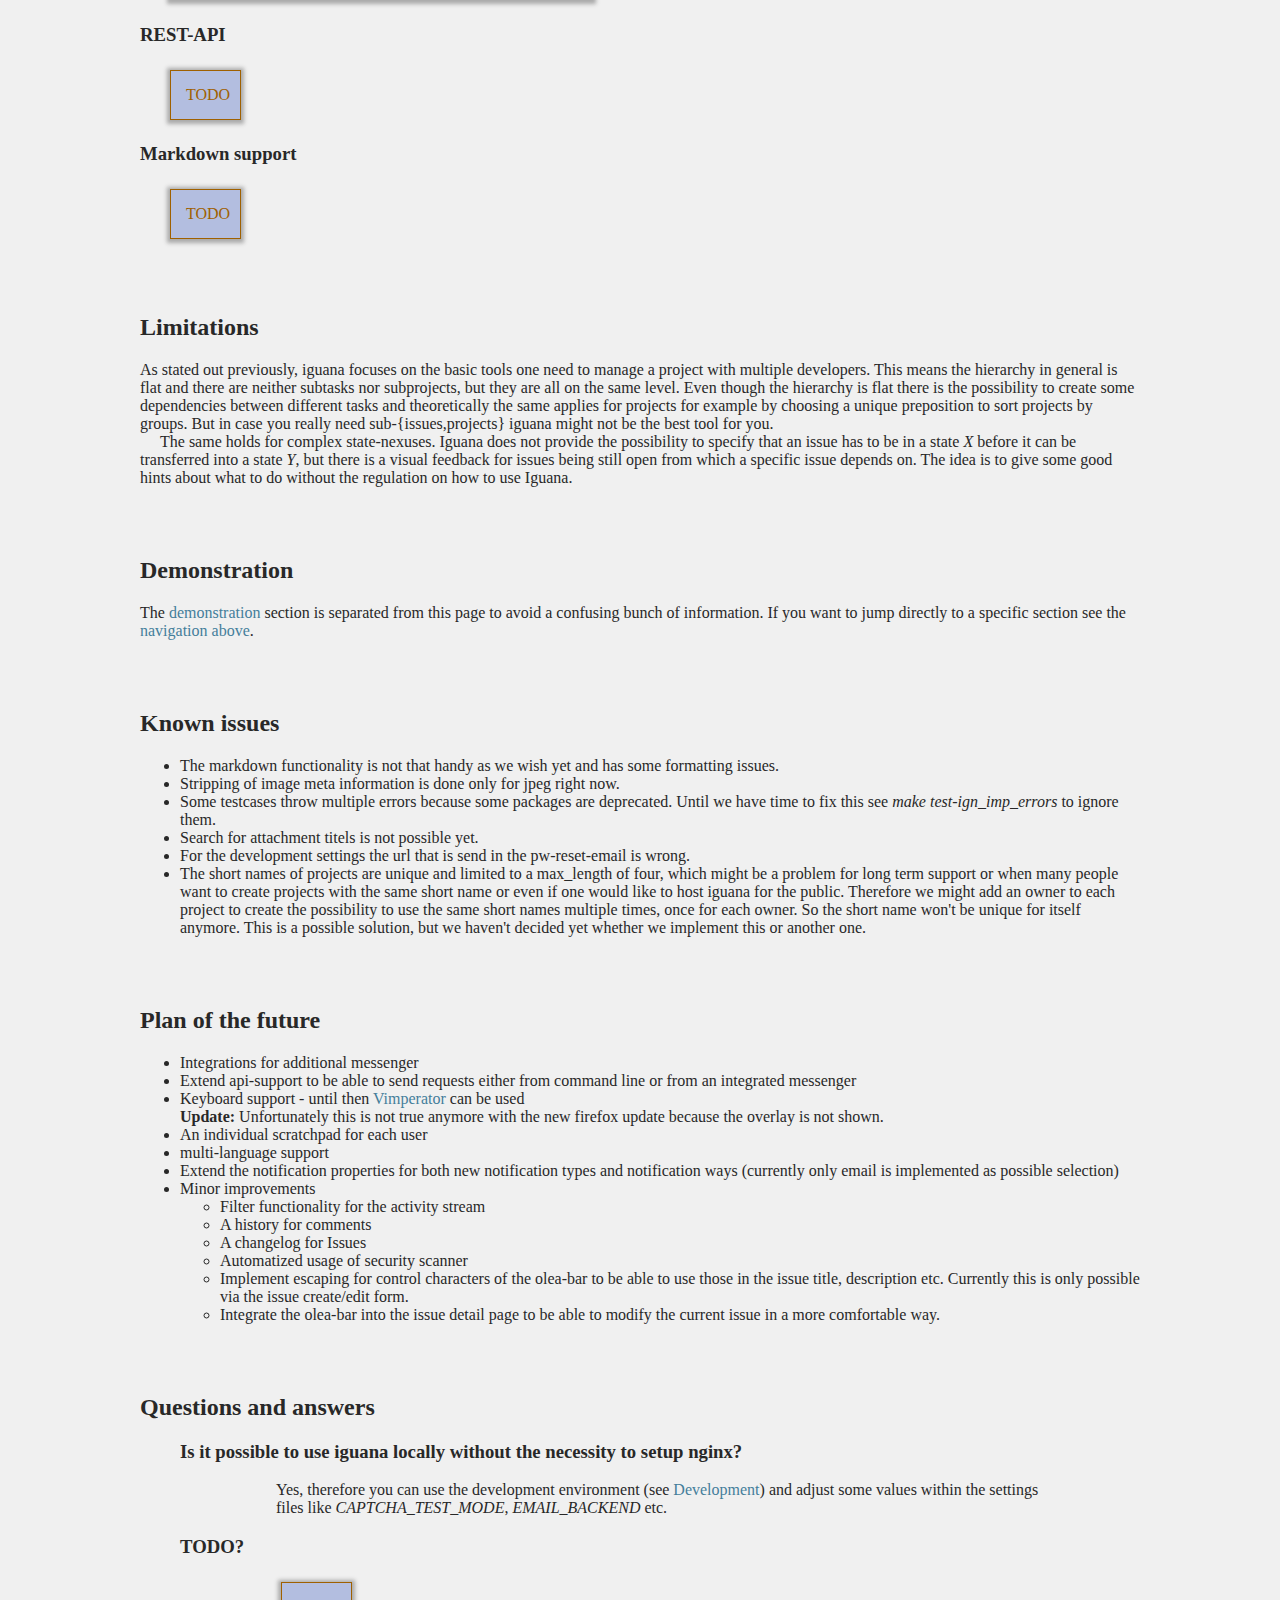
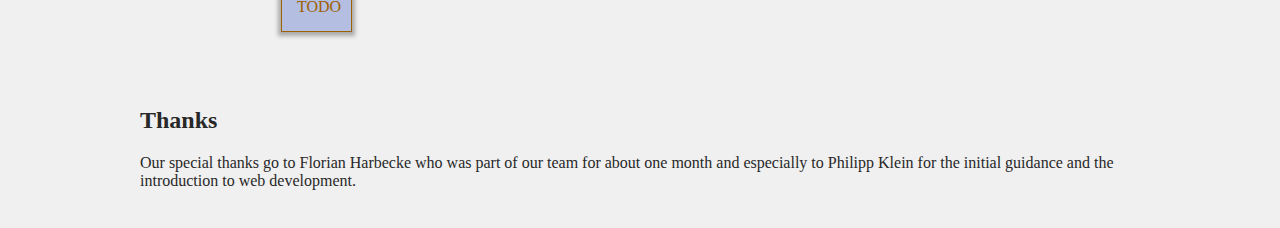
==== commit e0602233: "Added new planed feature - olea-bar on issue-detail page" ====
--- a/index.html
+++ b/index.html
@@ -295,6 +295,7 @@
 					<li>A changelog for Issues</li>
 					<li>Automatized usage of security scanner</li>
 					<li>Implement escaping for control characters of the olea-bar to be able to use those in the issue title, description etc. Currently this is only possible via the issue create/edit form.</li>
+					<li>Integrate the olea-bar into the issue detail page to be able to modify the current issue in a more comfortable way.</li>
 				</ul>
 		</ul>
 	</div>
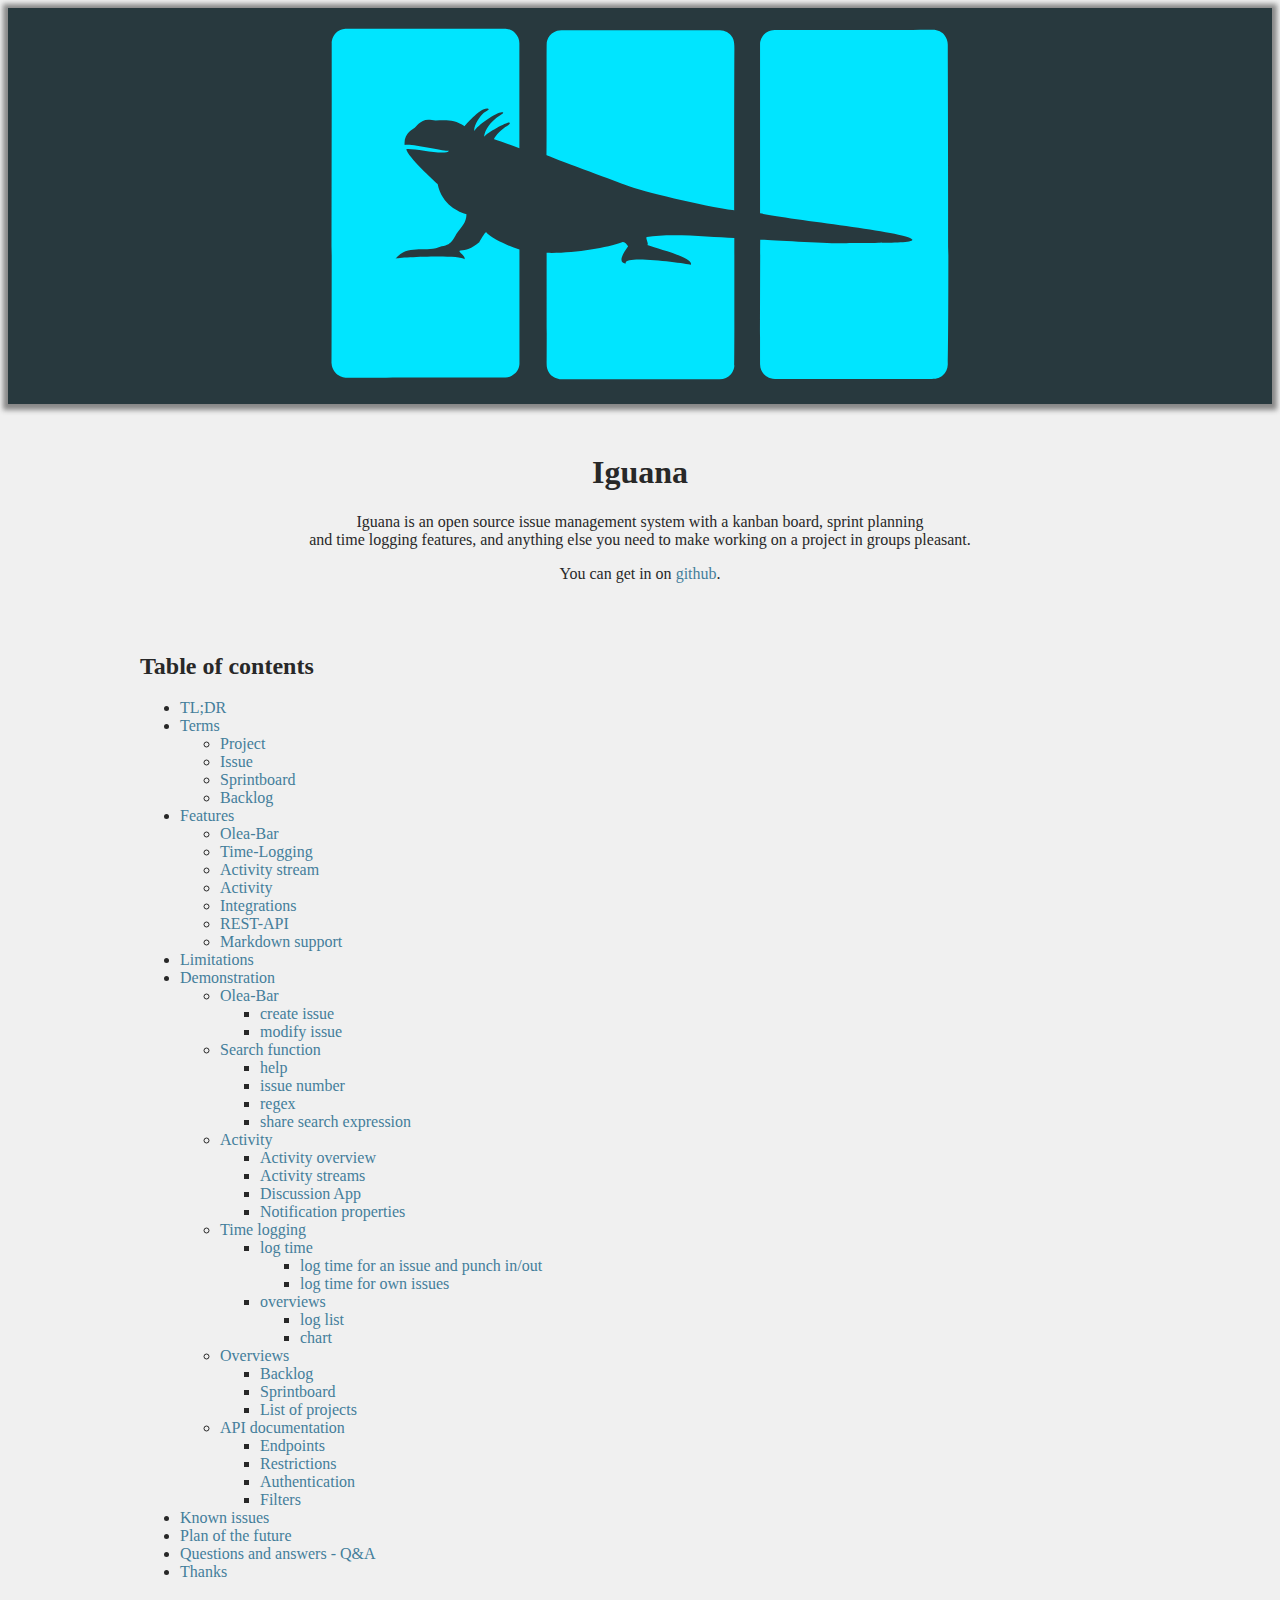
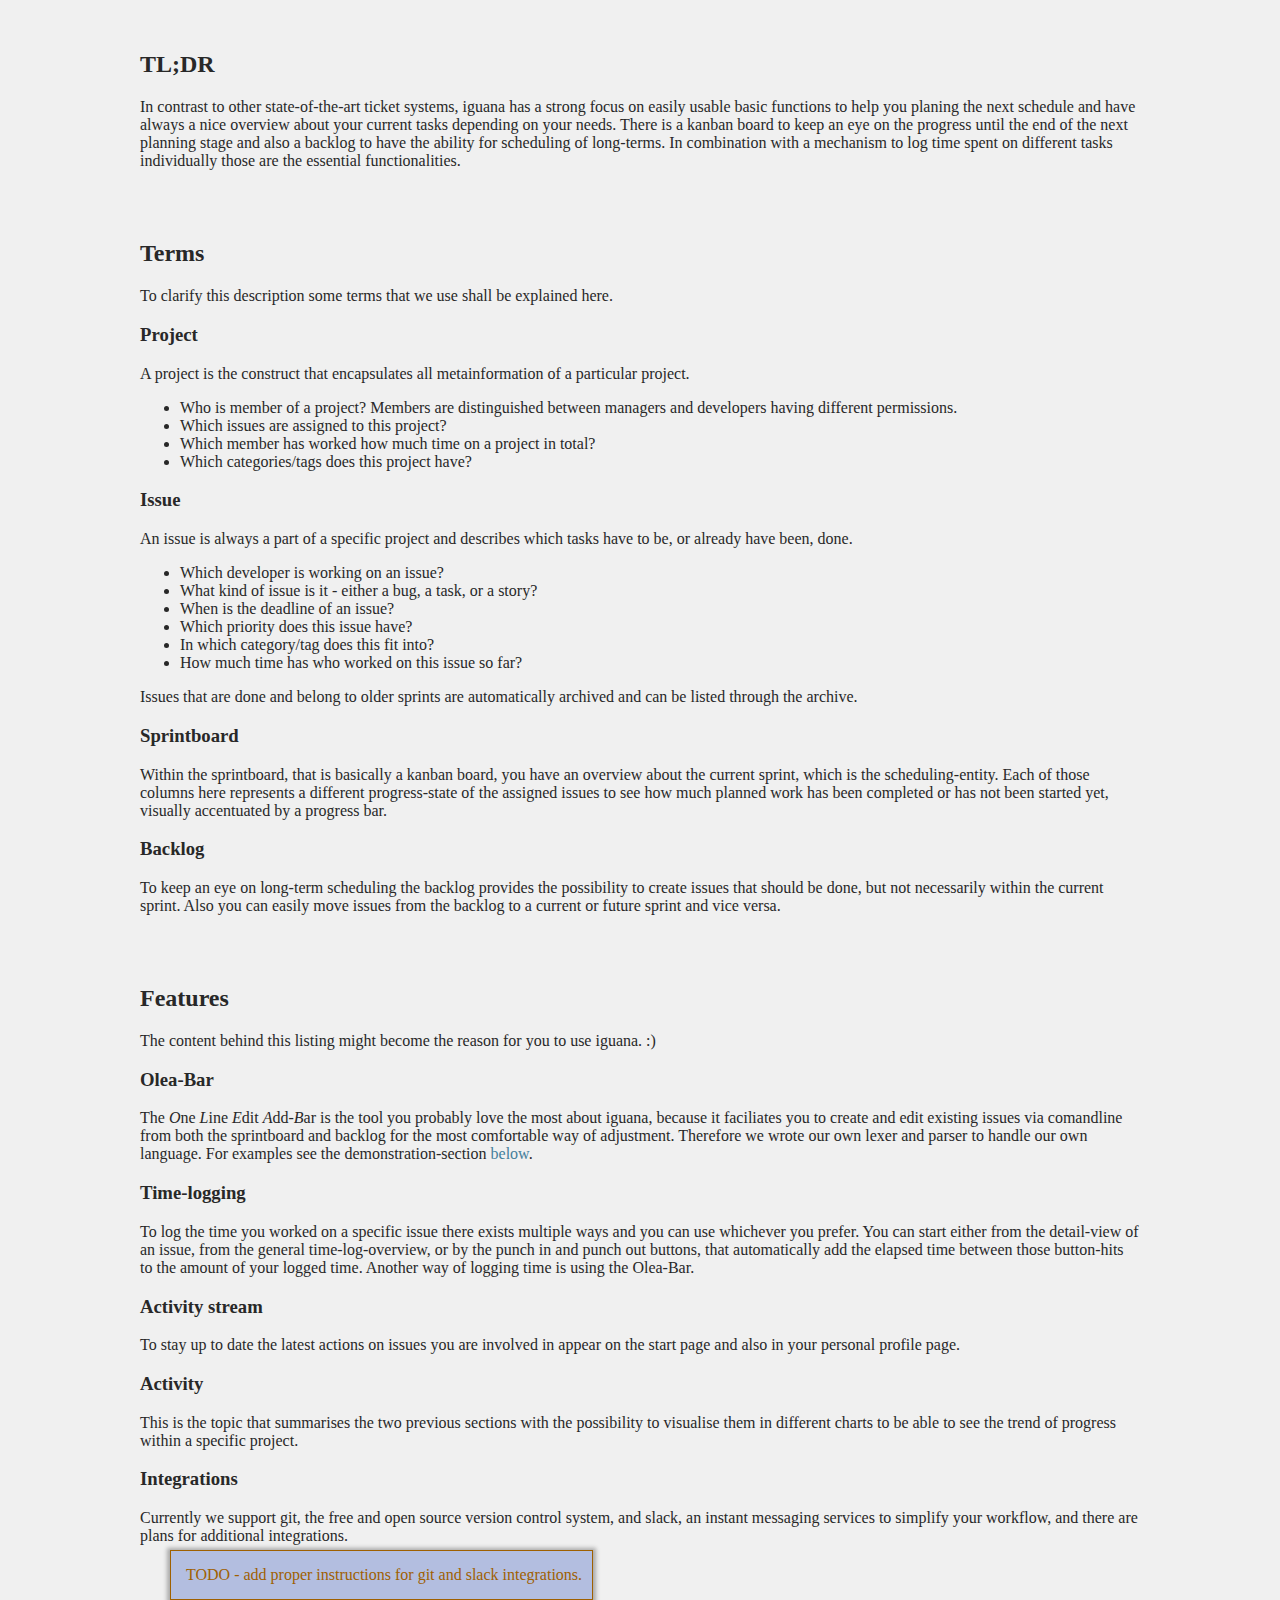
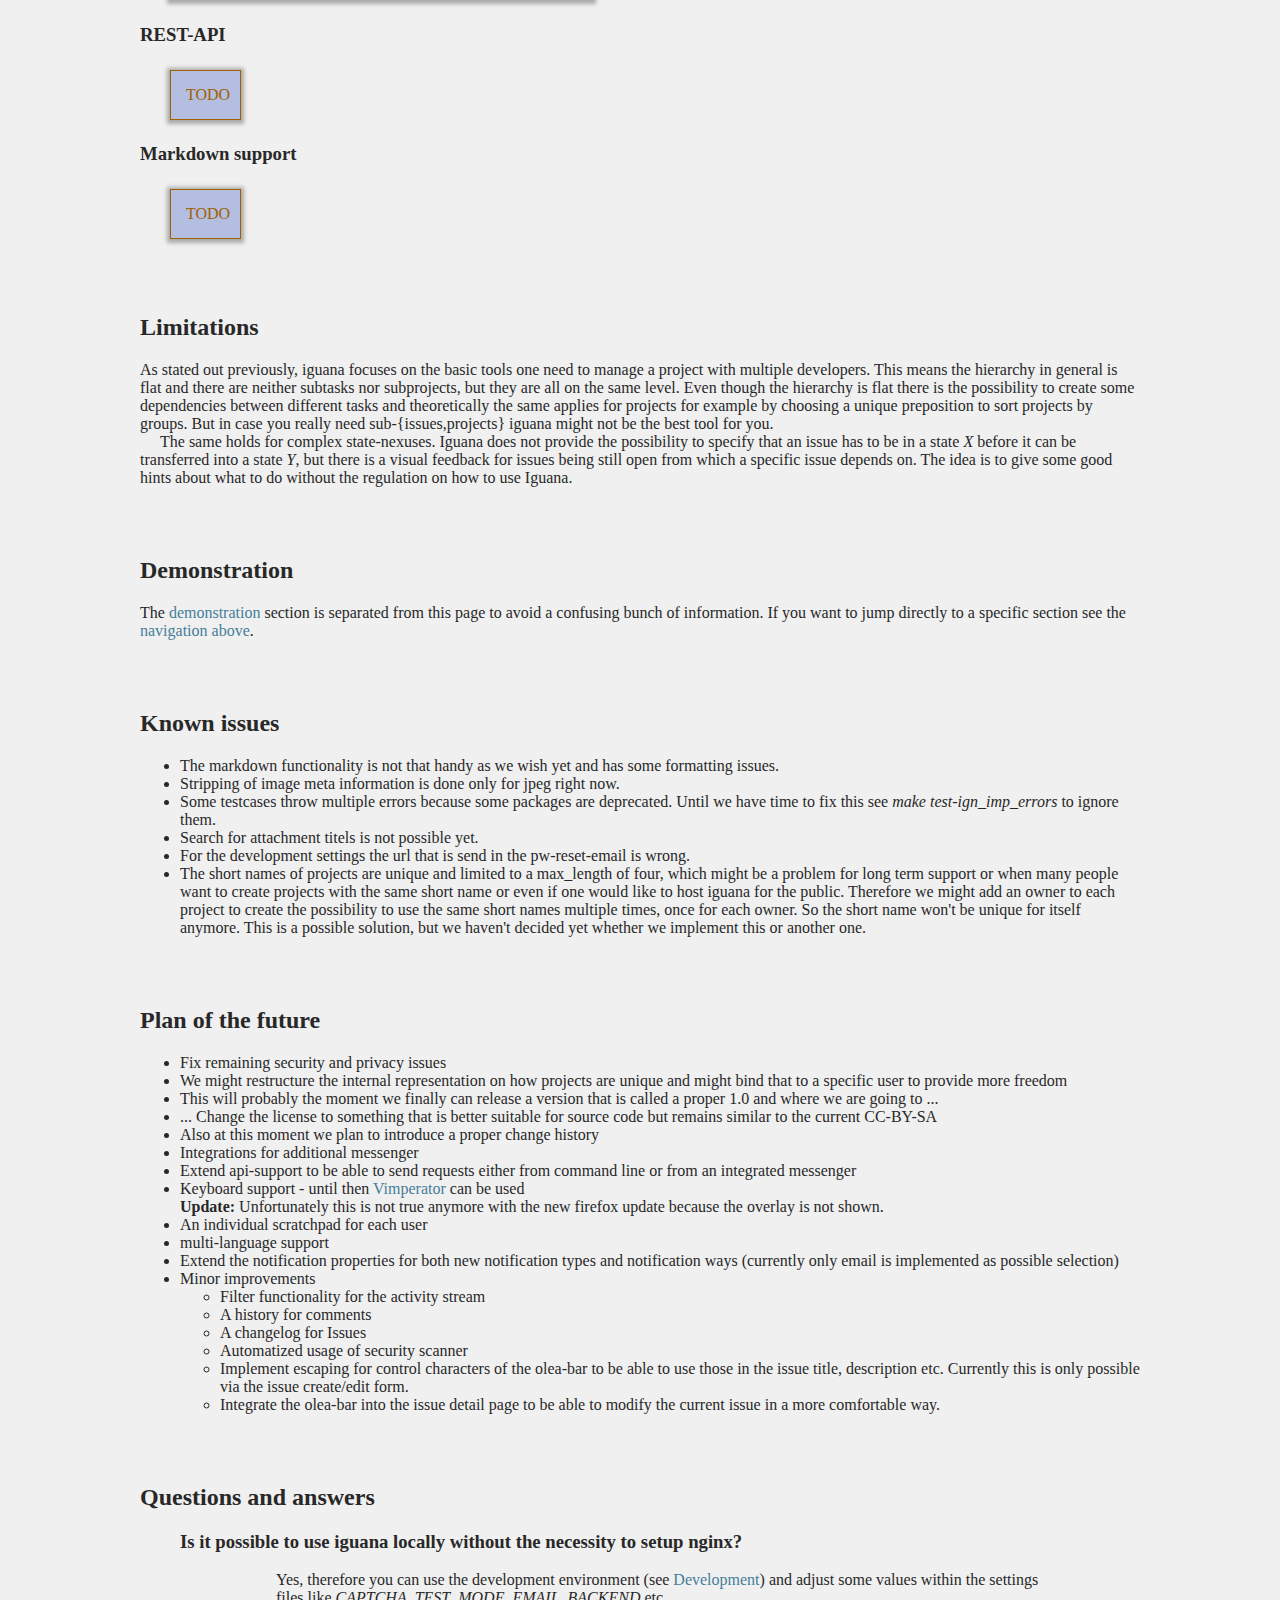
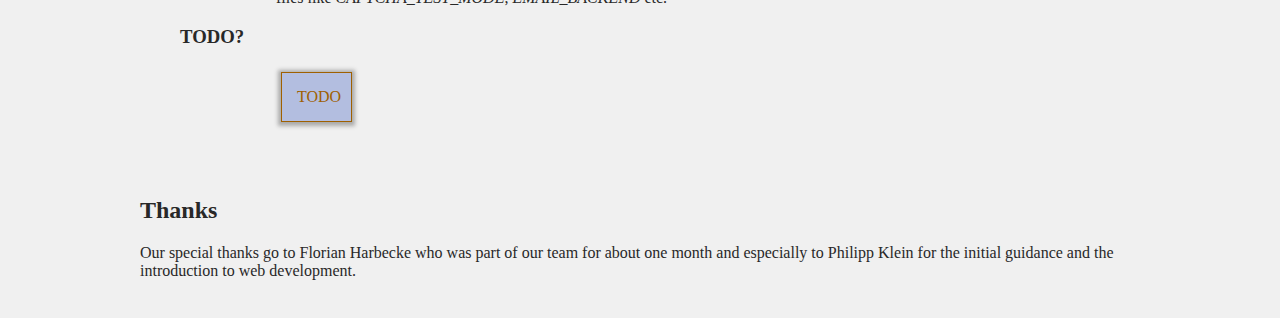
==== commit 28ce306b: "added high prior future targets" ====
--- a/index.html
+++ b/index.html
@@ -282,6 +282,11 @@
 	<div class="content">
 		<h2>Plan of the future</h2>
 		<ul>
+			<li>Fix remaining security and privacy issues</li>
+			<li>We might restructure the internal representation on how projects are unique and might bind that to a specific user to provide more freedom</li>
+			<li>This will probably the moment we finally can release a version that is called a proper 1.0 and where we are going to ...</li>
+			<li>... Change the license to something that is better suitable for source code but remains similar to the current CC-BY-SA</li>
+			<li>Also at this moment we plan to introduce a proper change history</li>
 			<li>Integrations for additional messenger</li>
 			<li>Extend api-support to be able to send requests either from command line or from an integrated messenger</li>
 			<li>Keyboard support - until then <a href="https://github.com/vimperator">Vimperator</a> can be used</li> <b>Update:</b> Unfortunately this is not true anymore with the new firefox update because the overlay is not shown.
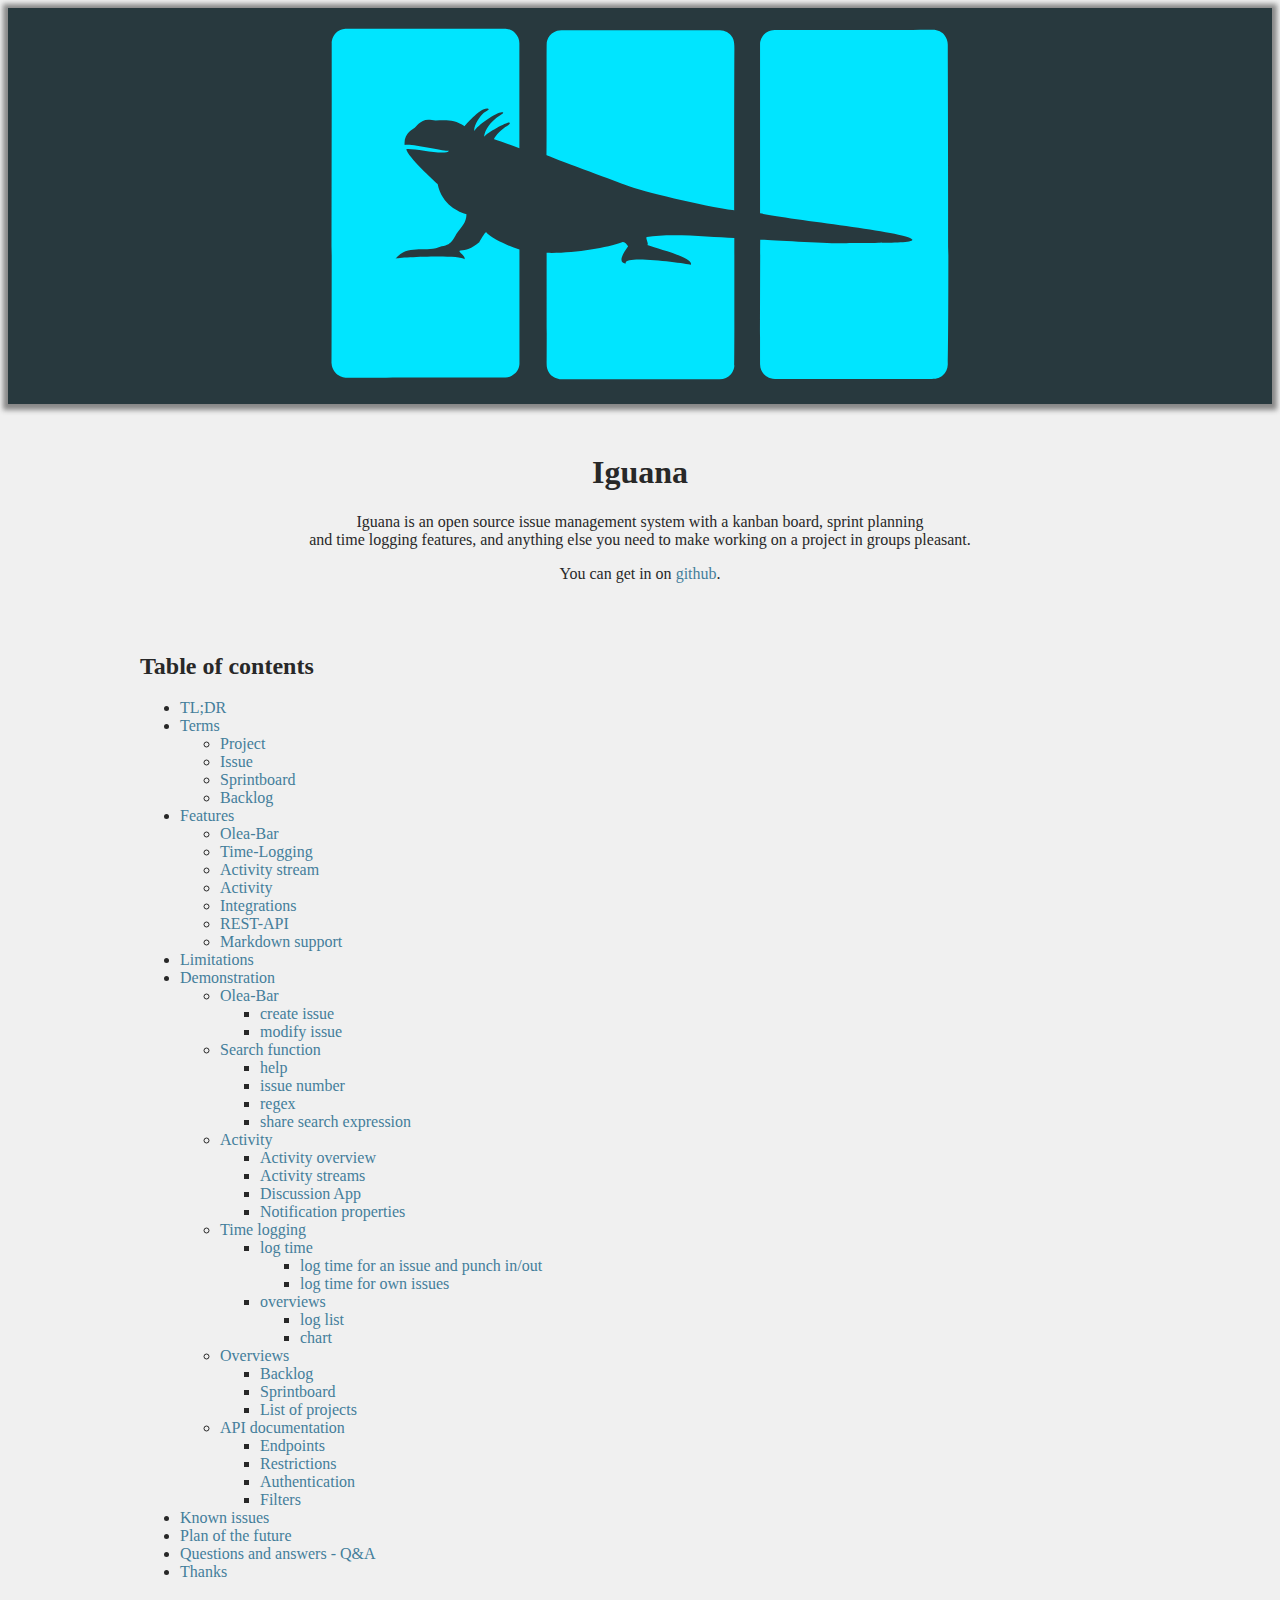
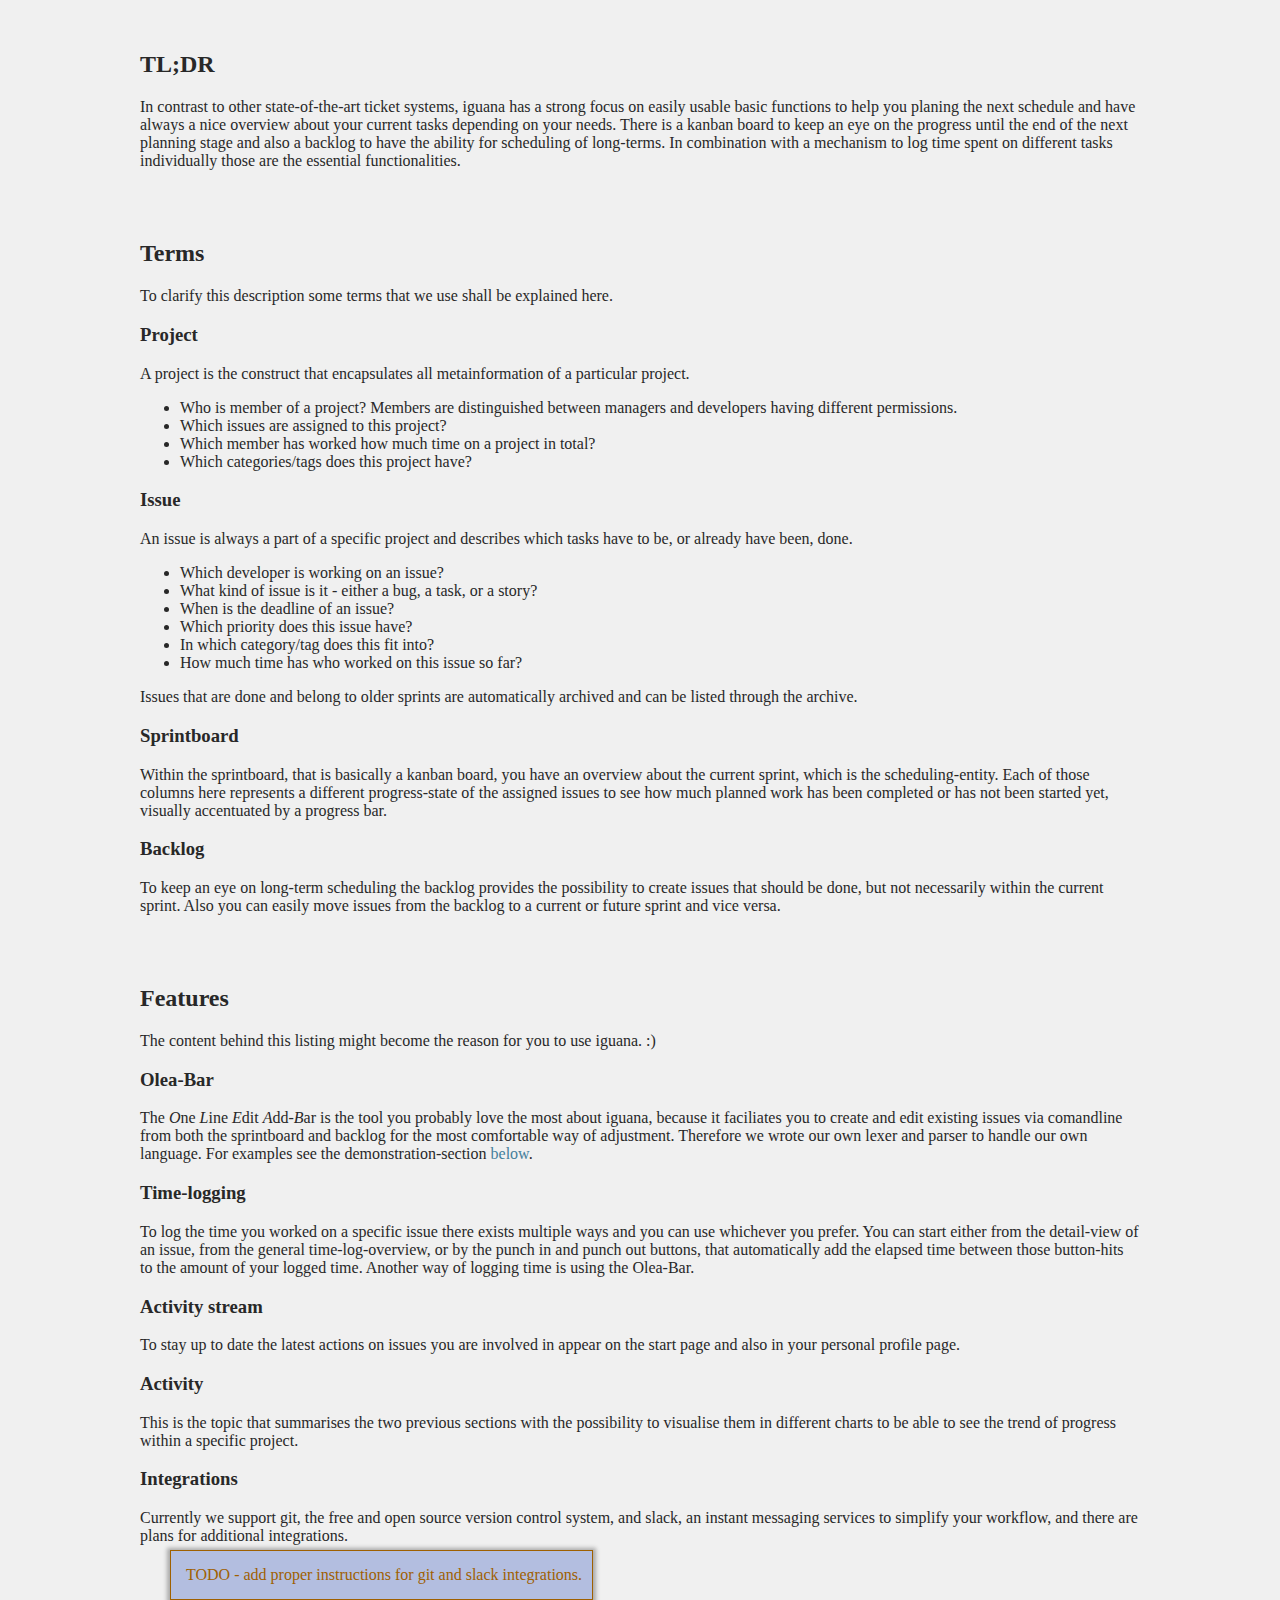
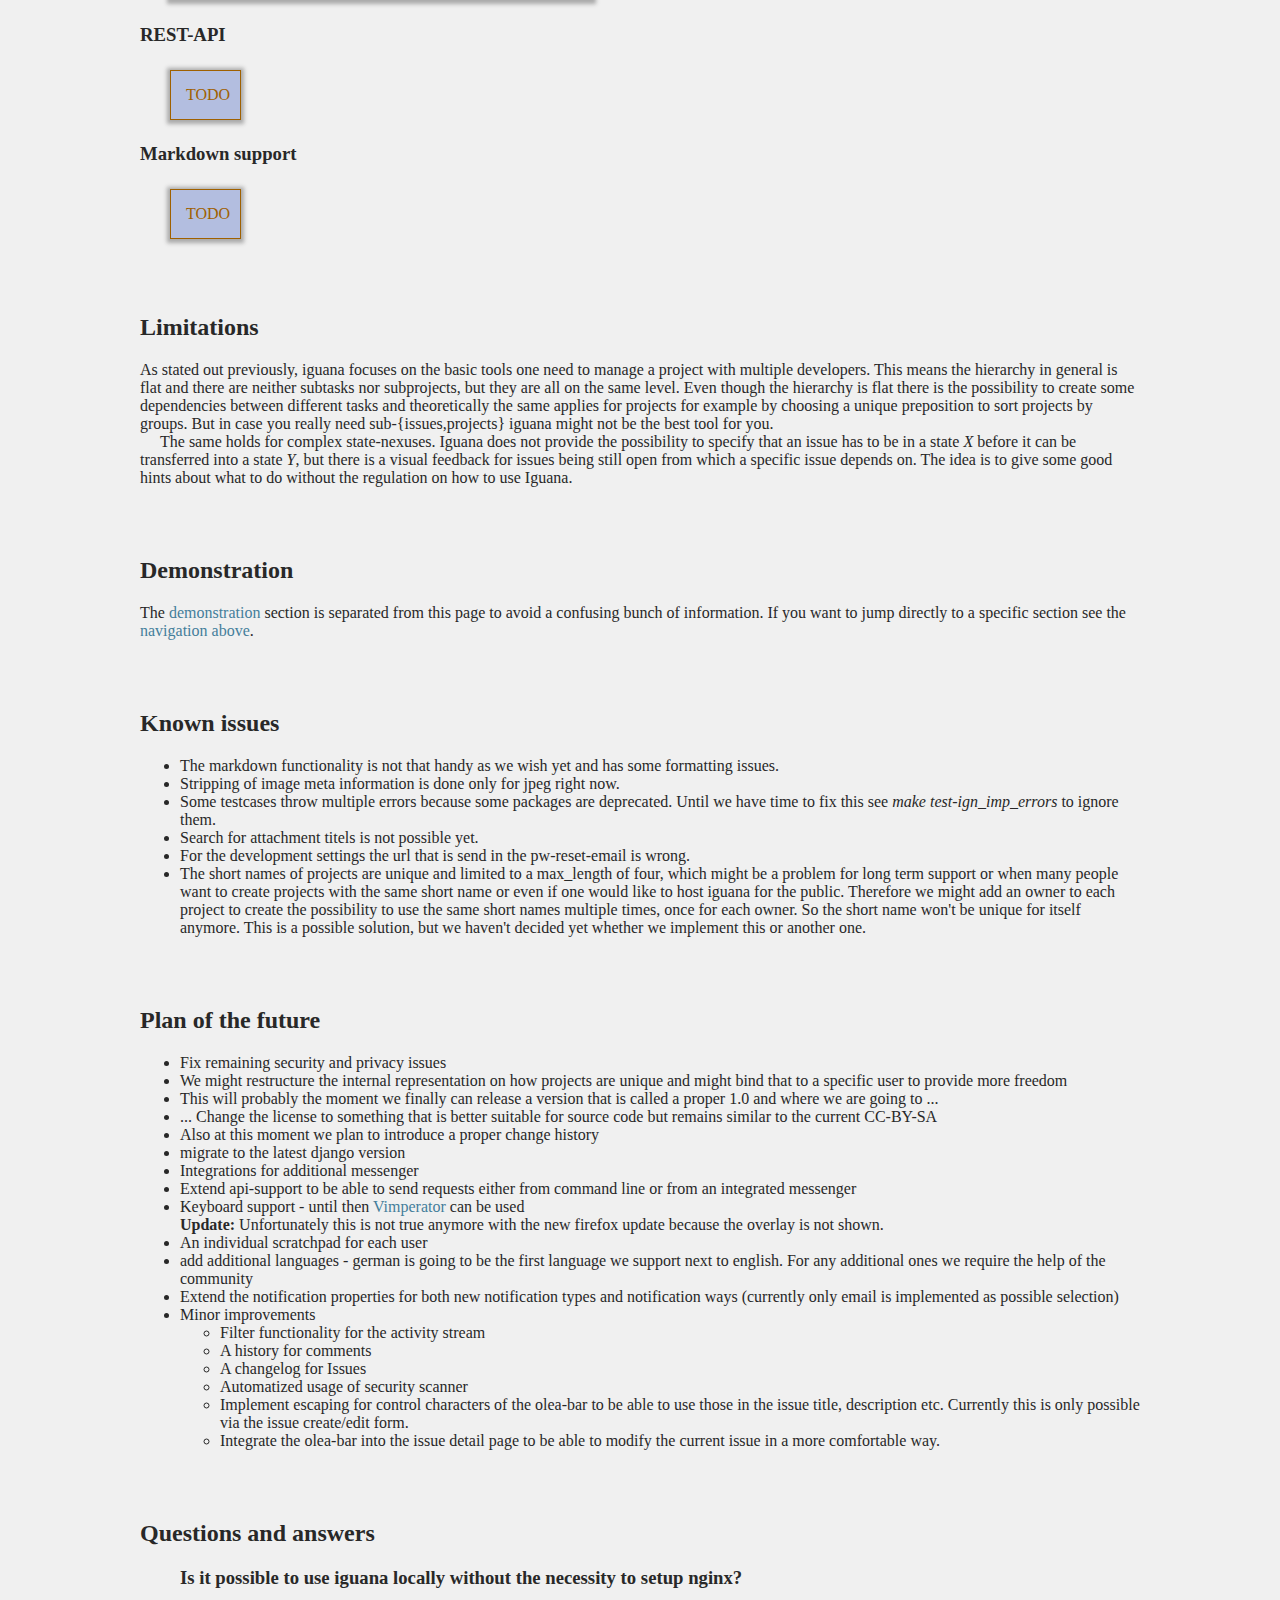
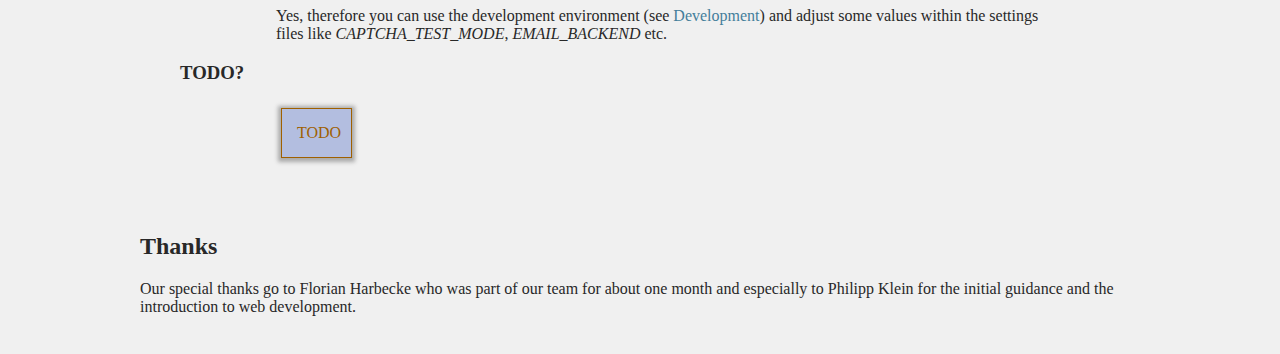
==== commit 46ddf6a3: "updated plan of the future - added migration to latest django version - stated multi language suppor" ====
--- a/index.html
+++ b/index.html
@@ -287,11 +287,12 @@
 			<li>This will probably the moment we finally can release a version that is called a proper 1.0 and where we are going to ...</li>
 			<li>... Change the license to something that is better suitable for source code but remains similar to the current CC-BY-SA</li>
 			<li>Also at this moment we plan to introduce a proper change history</li>
+			<li>migrate to the latest django version</li>
 			<li>Integrations for additional messenger</li>
 			<li>Extend api-support to be able to send requests either from command line or from an integrated messenger</li>
 			<li>Keyboard support - until then <a href="https://github.com/vimperator">Vimperator</a> can be used</li> <b>Update:</b> Unfortunately this is not true anymore with the new firefox update because the overlay is not shown.
 			<li>An individual scratchpad for each user</li>
-			<li>multi-language support</li>
+			<li>add additional languages - german is going to be the first language we support next to english. For any additional ones we require the help of the community</li>
 			<li>Extend the notification properties for both new notification types and notification ways (currently only email is implemented as possible selection)</li>
 			<li>Minor improvements</li>
 				<ul>
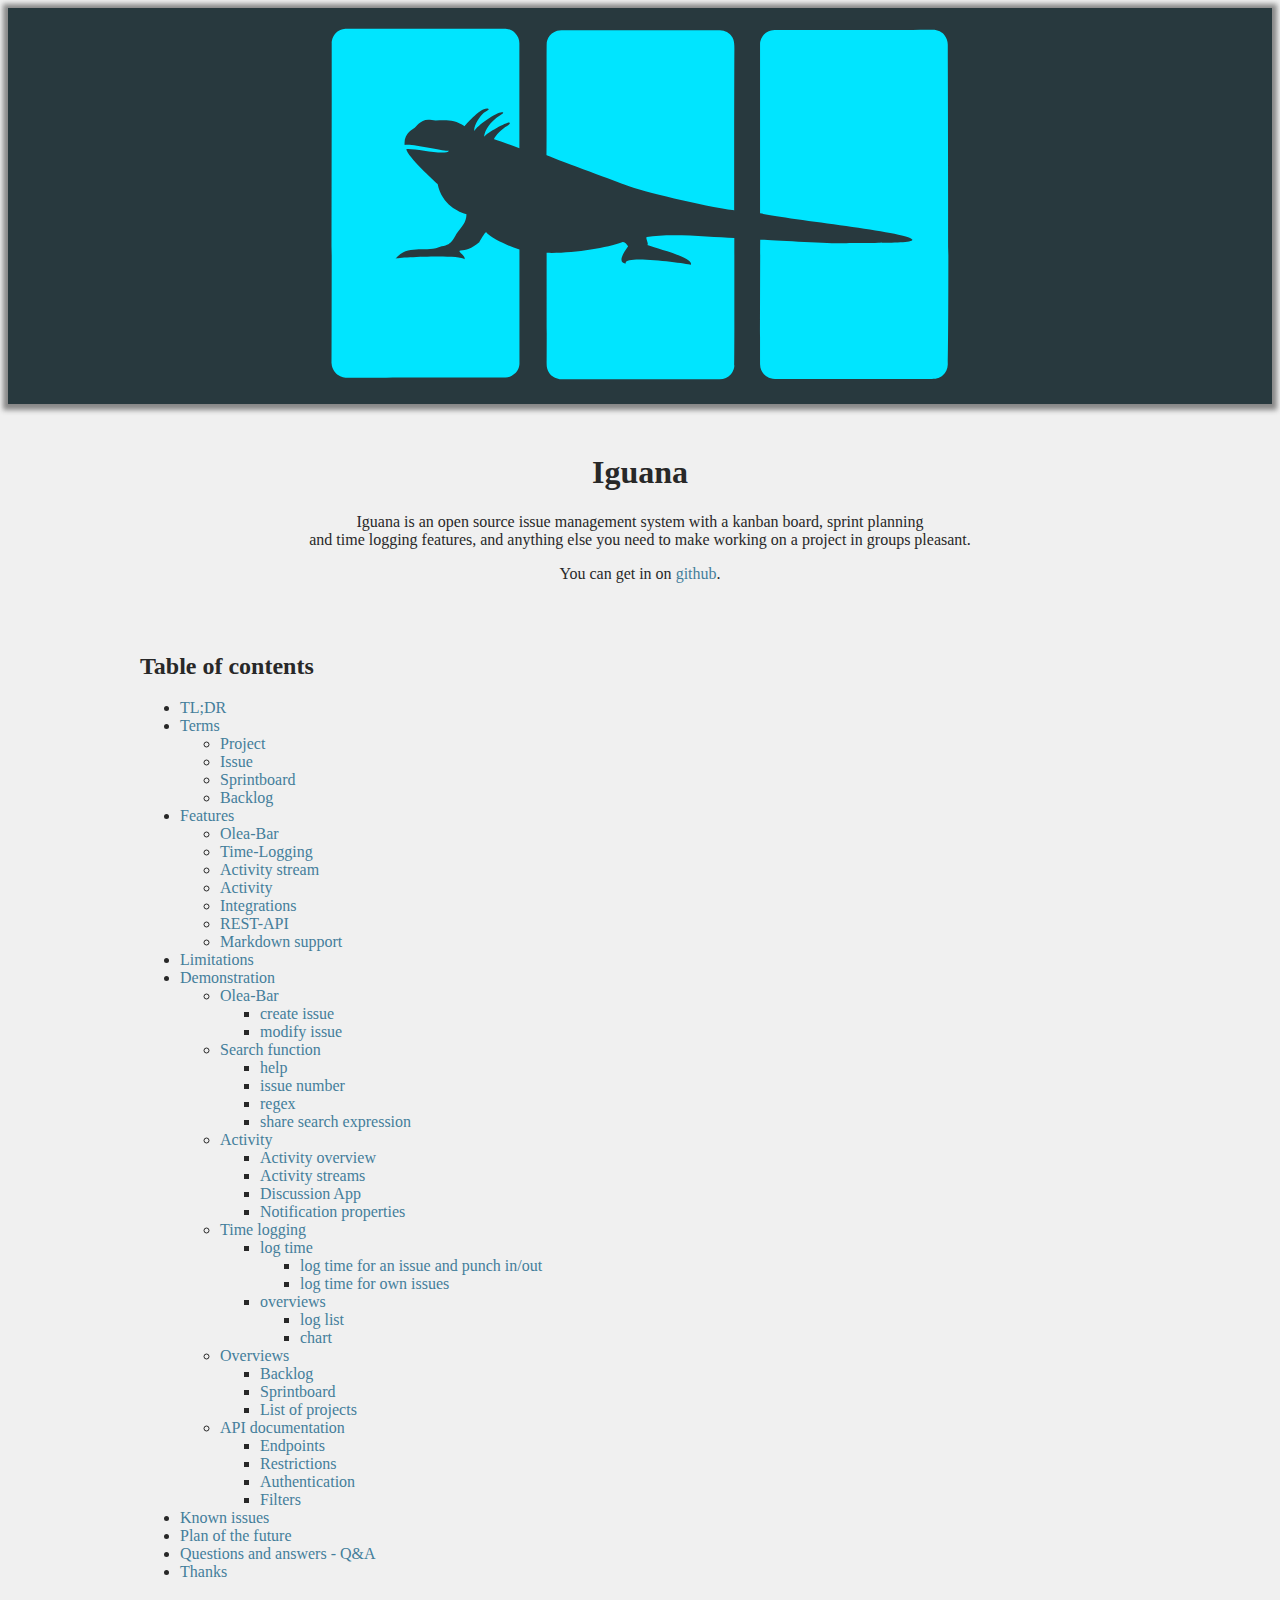
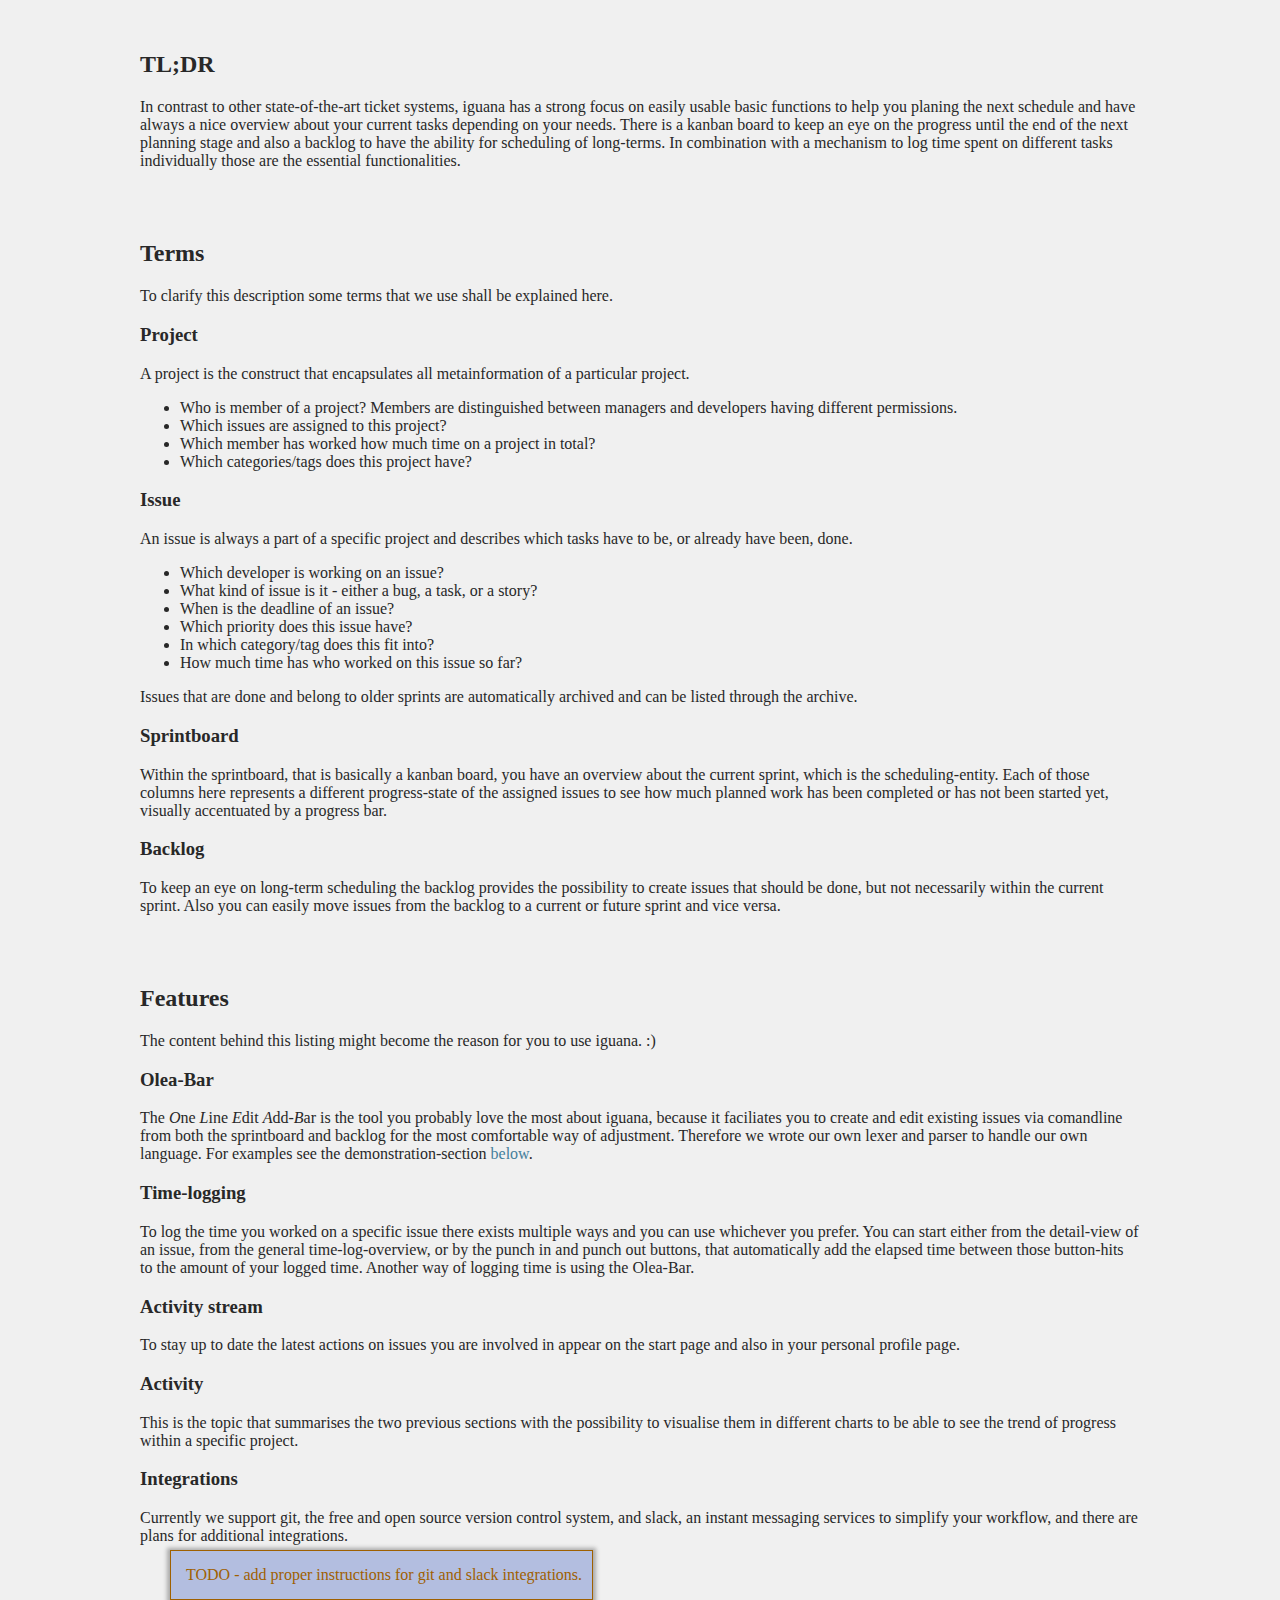
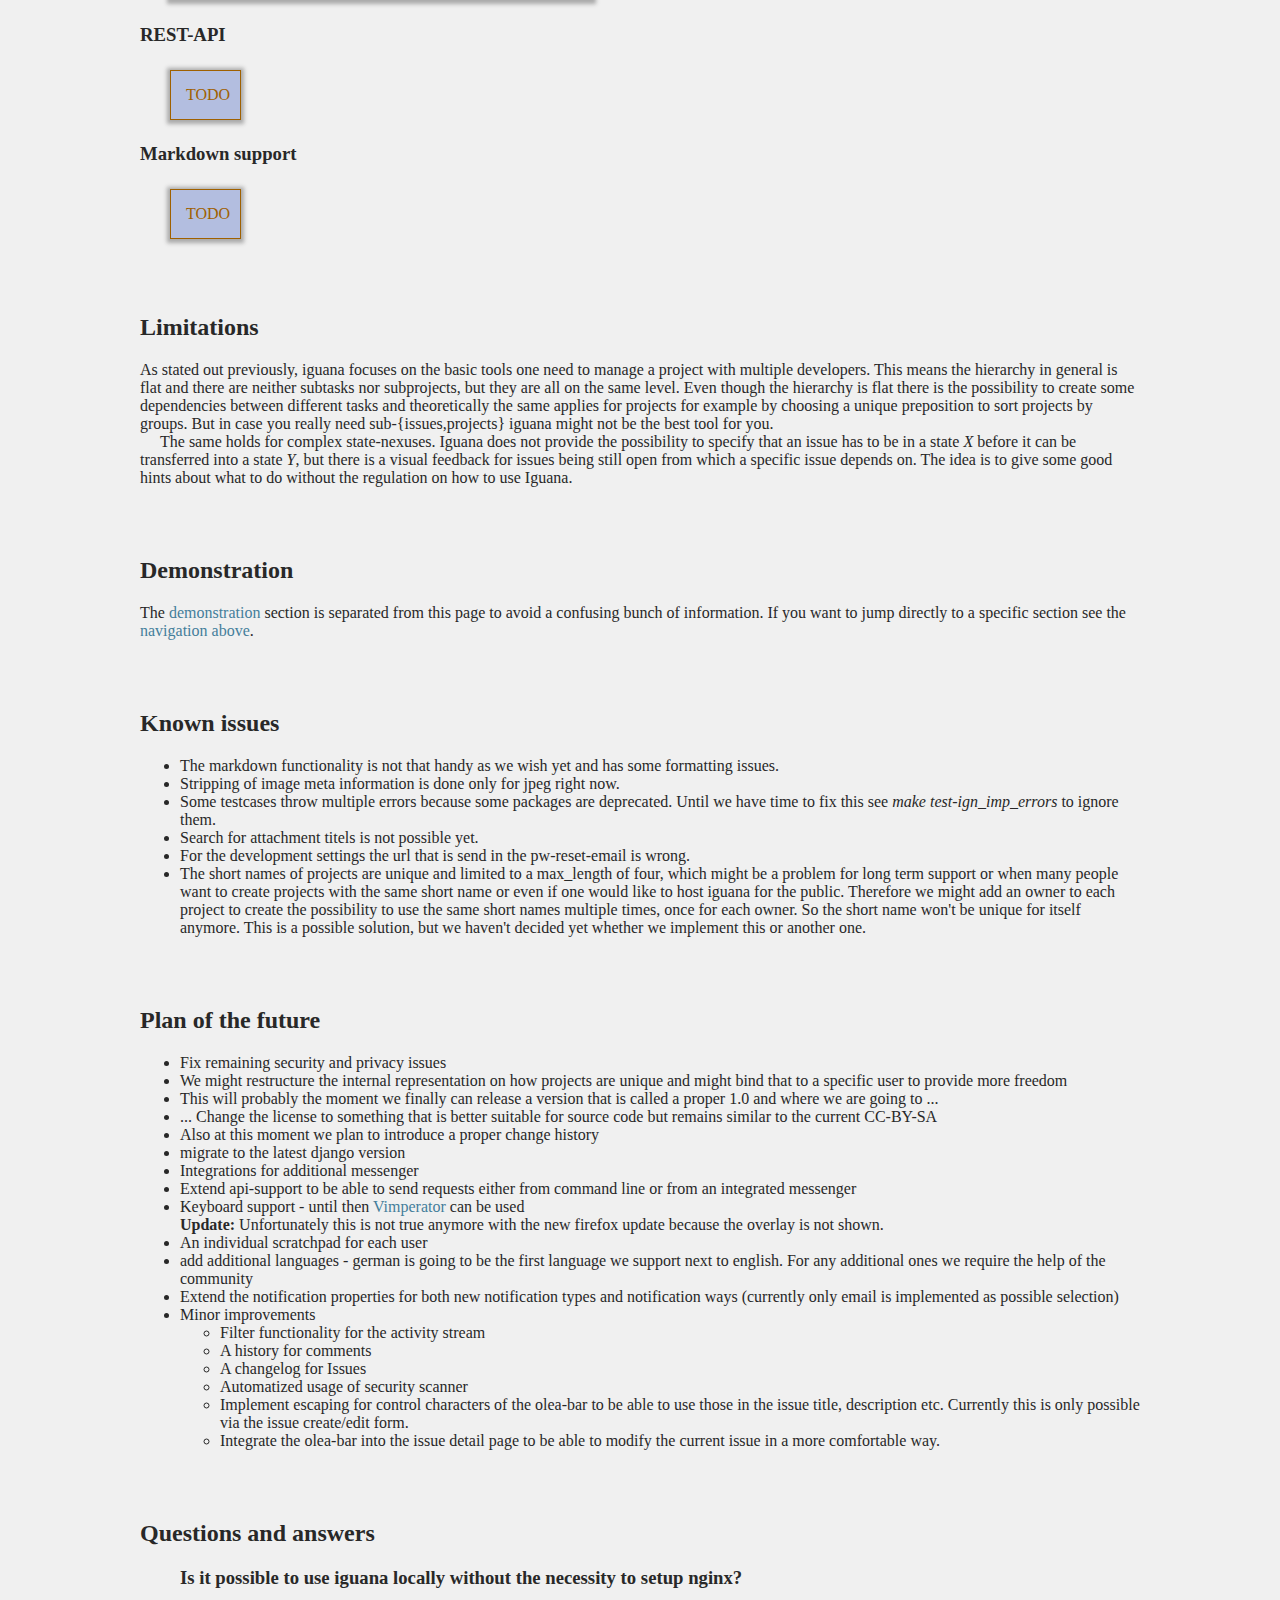
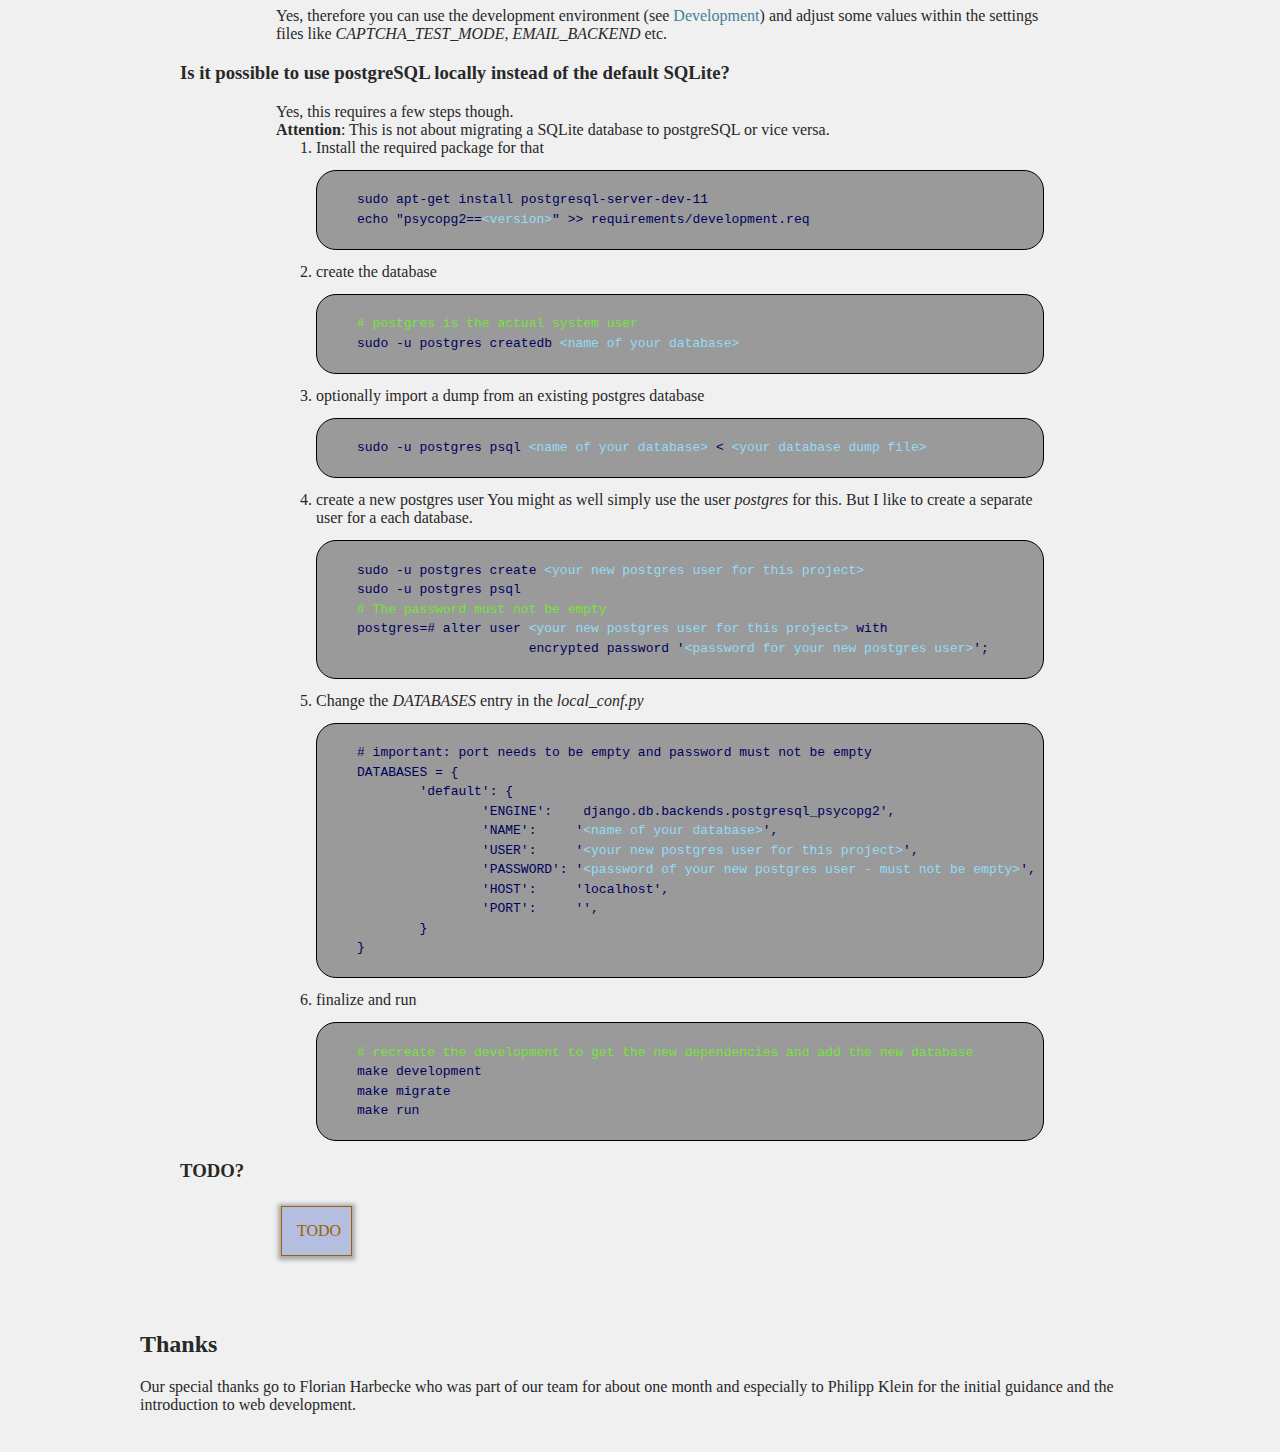
==== commit ae813ca2: "Q&A - how to use postgreSQL locally" ====
--- a/index.html
+++ b/index.html
@@ -315,6 +315,63 @@
 			<div class="content">
 				Yes, therefore you can use the development environment (see <a href="https://github.com/iguana-project/iguana#development">Development</a>) and adjust some values within the settings files like <em>CAPTCHA_TEST_MODE</em>, <em>EMAIL_BACKEND</em> etc.
 			</div>
+			<h3>Is it possible to use postgreSQL locally instead of the default SQLite?</h3>
+			<div class="content">
+				Yes, this requires a few steps though.<br> <b>Attention</b>: This is not about migrating a SQLite database to postgreSQL or vice versa.
+				<ol>
+					<li>Install the required package for that
+						<pre><code>
+sudo apt-get install postgresql-server-dev-11
+echo "psycopg2==<insert>&ltversion&gt</insert>" >> requirements/development.req
+						</code></pre>
+					</li>
+					<li>create the database
+						<pre><code>
+<comment># postgres is the actual system user</comment>
+sudo -u postgres createdb <insert>&ltname of your database&gt</insert>
+						</code></pre>
+					</li>
+					<li>optionally import a dump from an existing postgres database
+					<pre><code>
+sudo -u postgres psql <insert>&ltname of your database&gt</insert> &lt <insert>&ltyour database dump file&gt</insert>
+					</code></pre>
+					</li>
+					<li>create a new postgres user
+						You might as well simply use the user <em>postgres</em> for this. But I like to create a separate user for a each database.
+						<pre><code>
+sudo -u postgres create <insert>&ltyour new postgres user for this project&gt</insert>
+sudo -u postgres psql
+<comment># The password must not be empty</comment>
+postgres=# alter user <insert>&ltyour new postgres user for this project&gt</insert> with
+                      encrypted password '<insert>&ltpassword for your new postgres user&gt</insert>';
+						</code></pre>
+					</li>
+					<li>
+						Change the <em>DATABASES</em> entry in the <em>local_conf.py</em>
+						<pre><code>
+# important: port needs to be empty and password must not be empty
+DATABASES = {
+	'default': {
+		'ENGINE':    django.db.backends.postgresql_psycopg2',
+		'NAME':     '<insert>&ltname of your database&gt</insert>',
+		'USER':     '<insert>&ltyour new postgres user for this project&gt</insert>',
+		'PASSWORD': '<insert>&ltpassword of your new postgres user - must not be empty&gt</insert>',
+		'HOST':     'localhost',
+		'PORT':     '',
+	}
+}
+						</code></pre>
+					</li>
+					<li>finalize and run
+					<pre><code>
+<comment># recreate the development to get the new dependencies and add the new database</comment>
+make development
+make migrate
+make run
+					</code></pre>
+					</li>
+				</ol>
+			</div>
 			<h3>TODO?</h3>
 			<div class="content">
 				<div class="todo" style="margin: 5px 5px 5px 5px;">TODO</div>
--- a/style.css
+++ b/style.css
@@ -114,3 +114,24 @@
 a > span {
 	color: #aa2aad;
 }
+div code{
+	background-color: #9a9a9a;
+	display: block;
+	padding-left: 40px;
+	font-family: monospace;
+	line-height: 1.5;
+	border-radius: 20px;
+	border: 1px solid black;
+	color: #00005f;
+}
+
+code comment{
+	color: #77e43a;
+}
+code insert{
+	color: #93dcf8;
+}
+code special{
+	#color: #ffca47;
+	color: #00f8cf;
+}
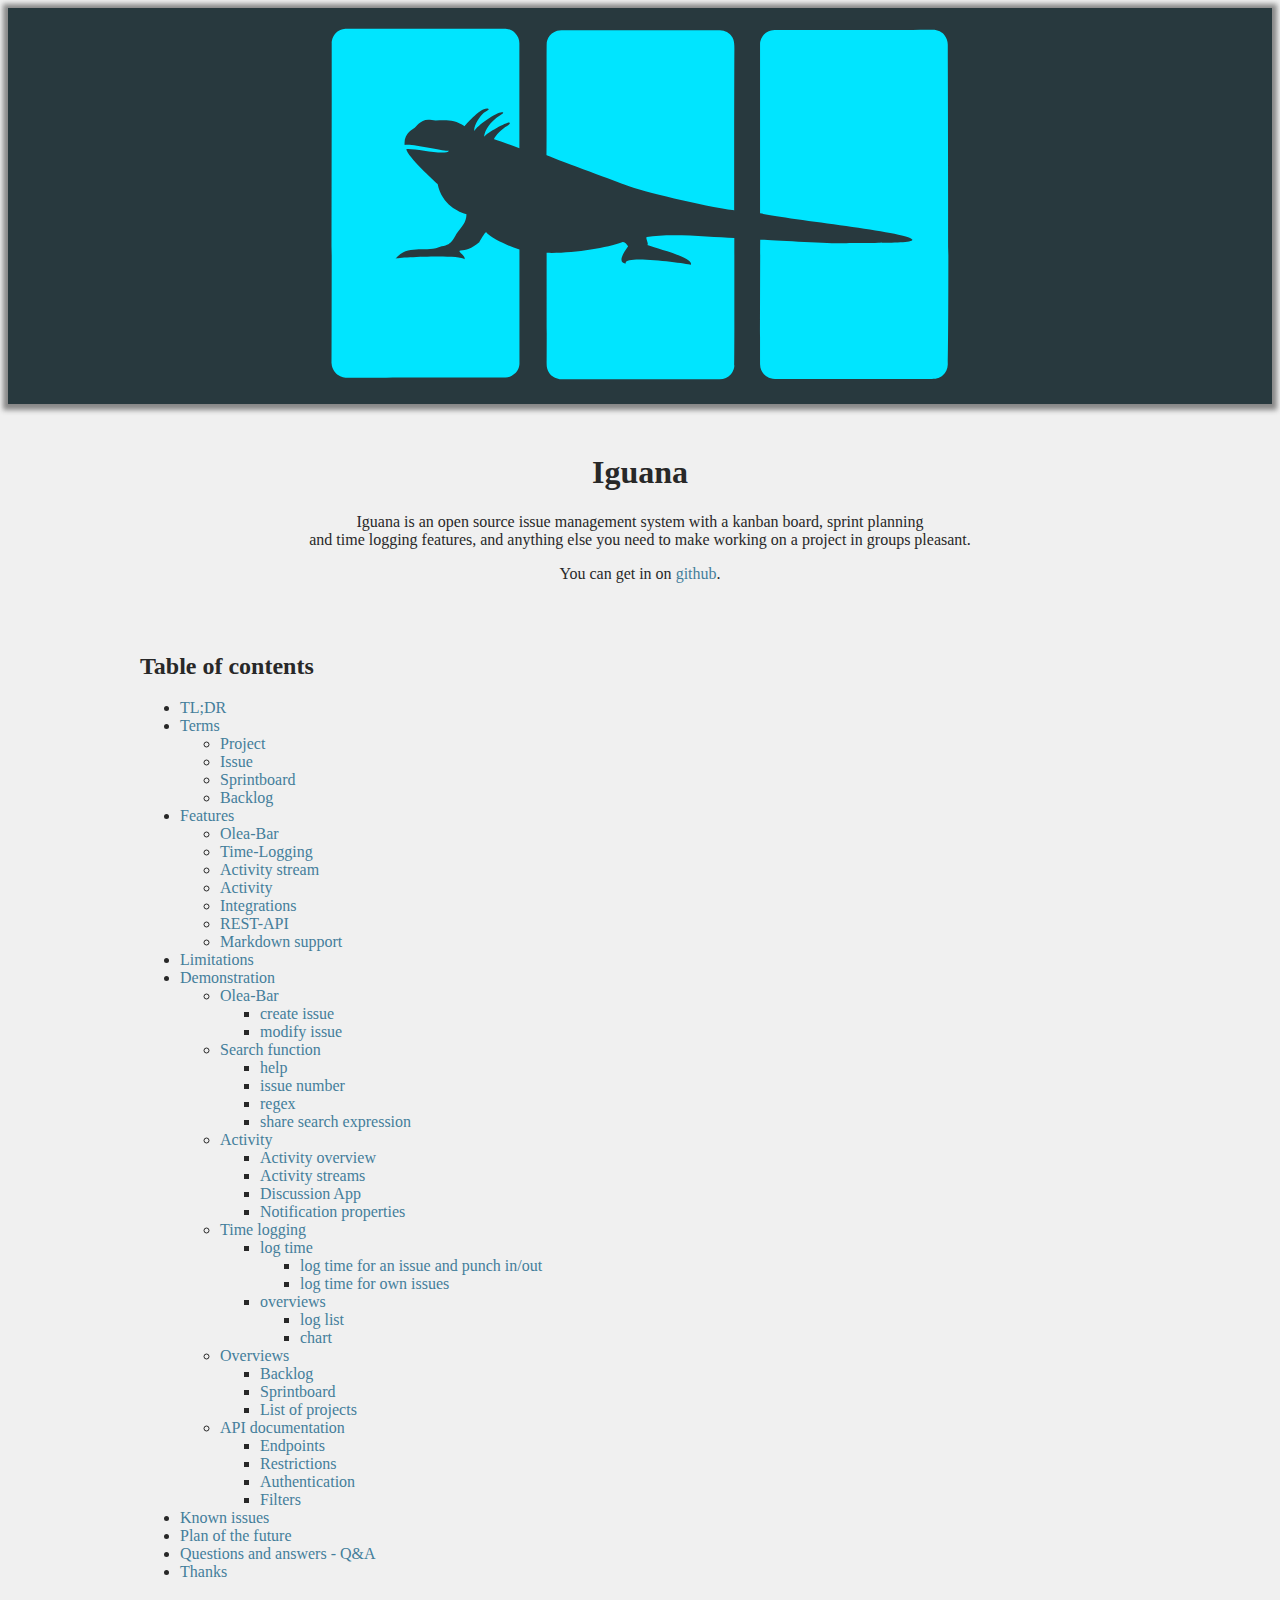
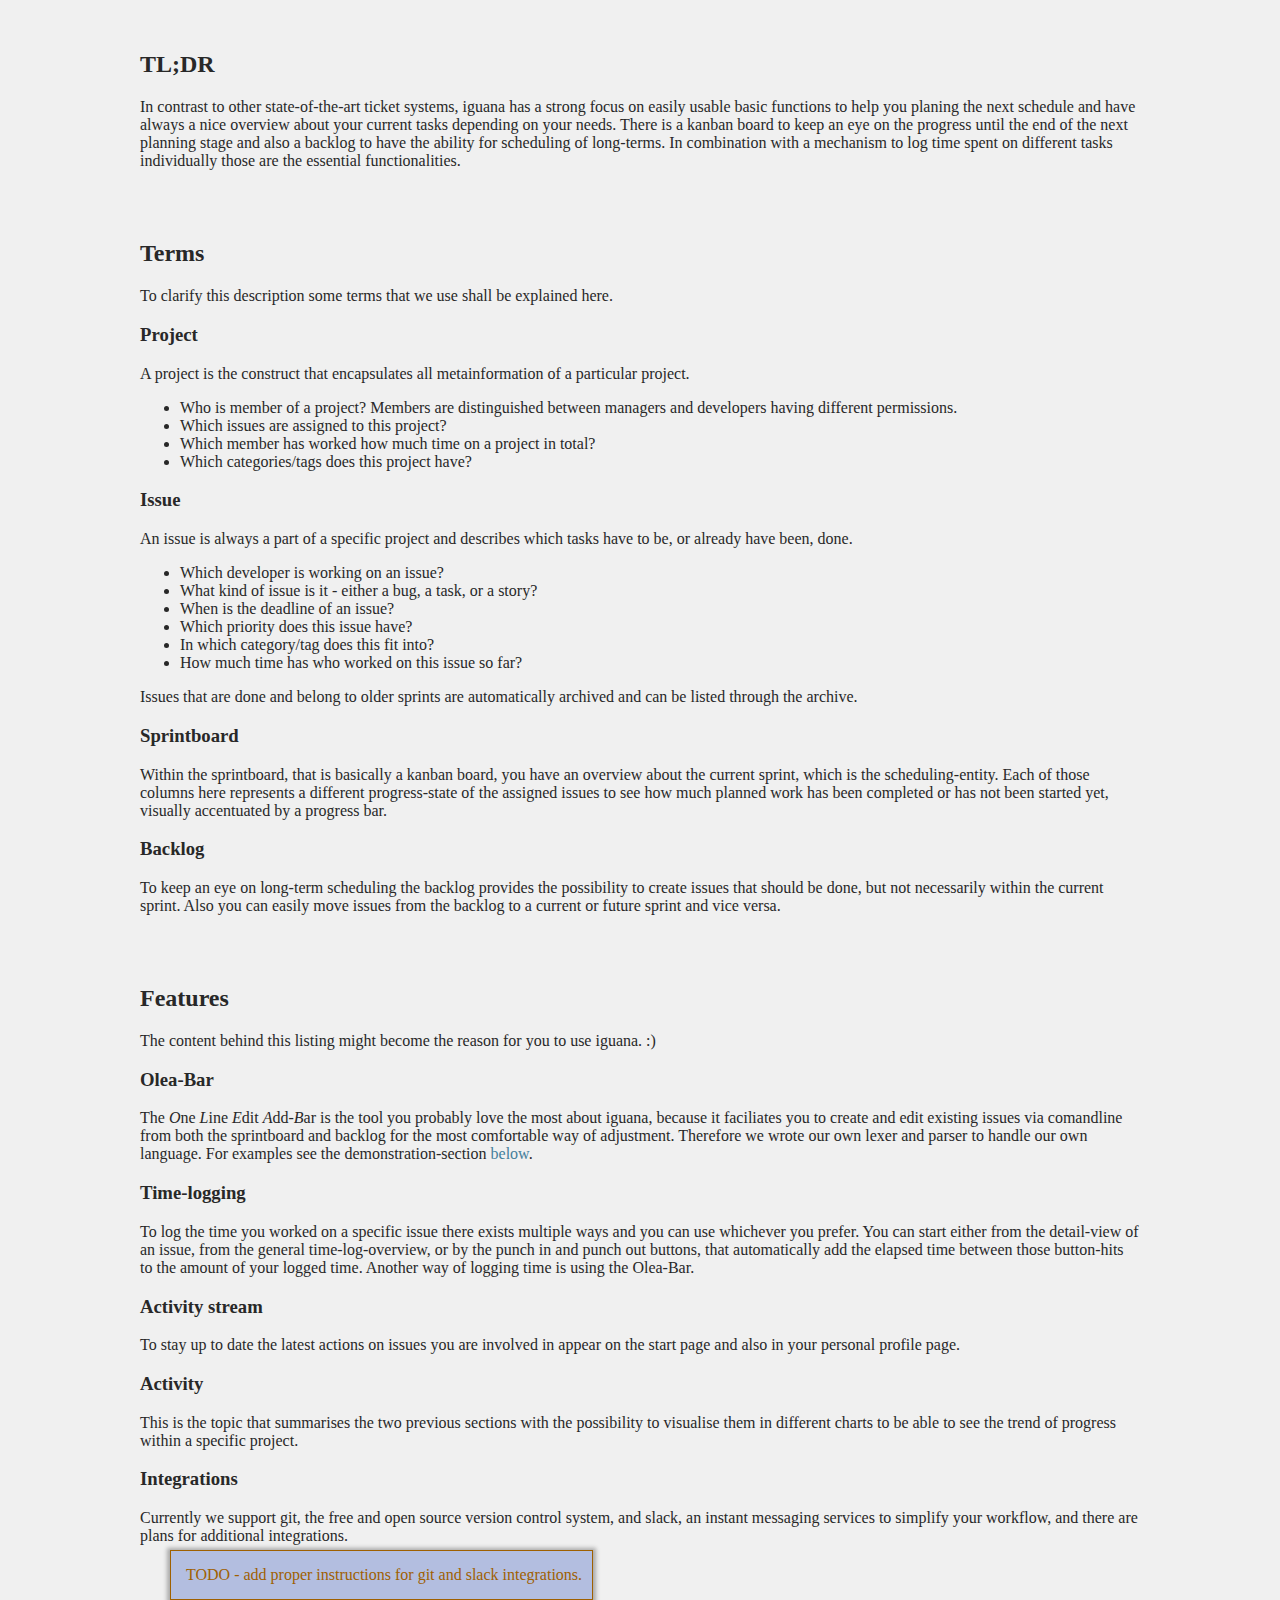
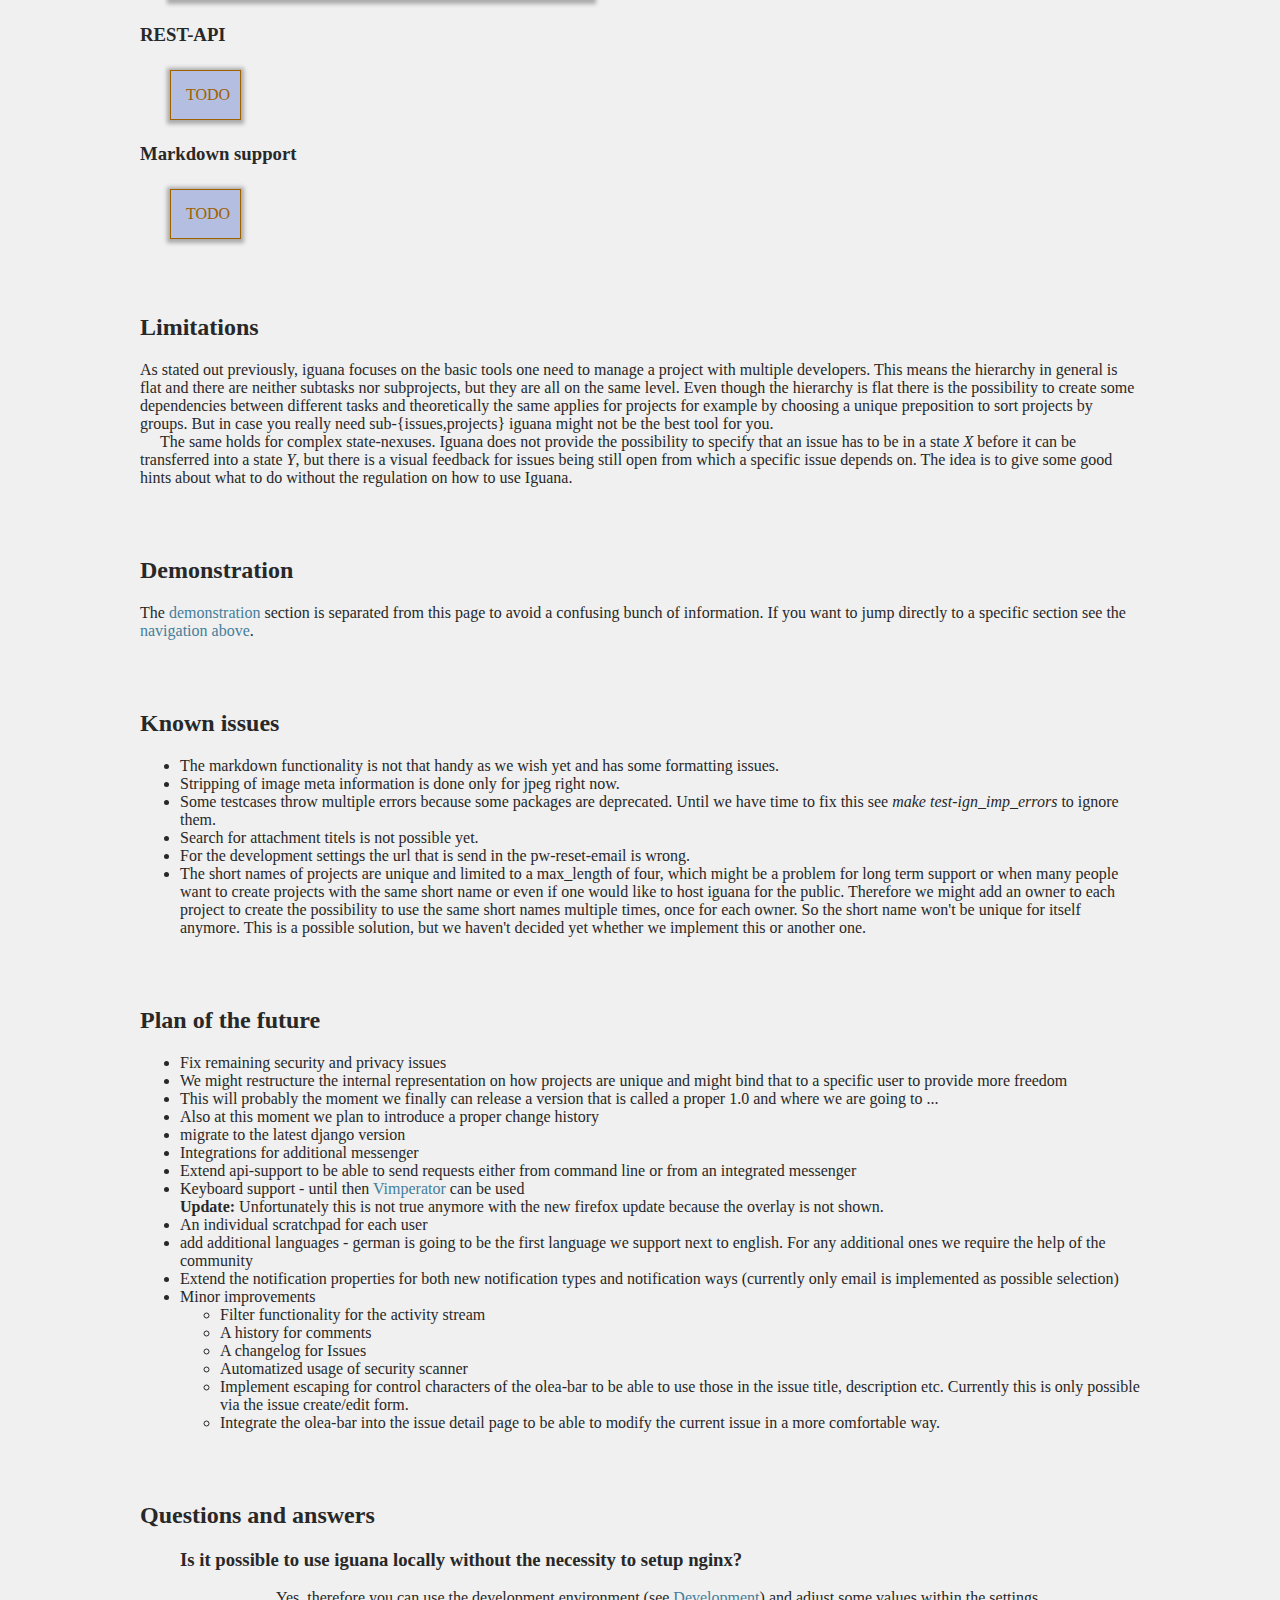
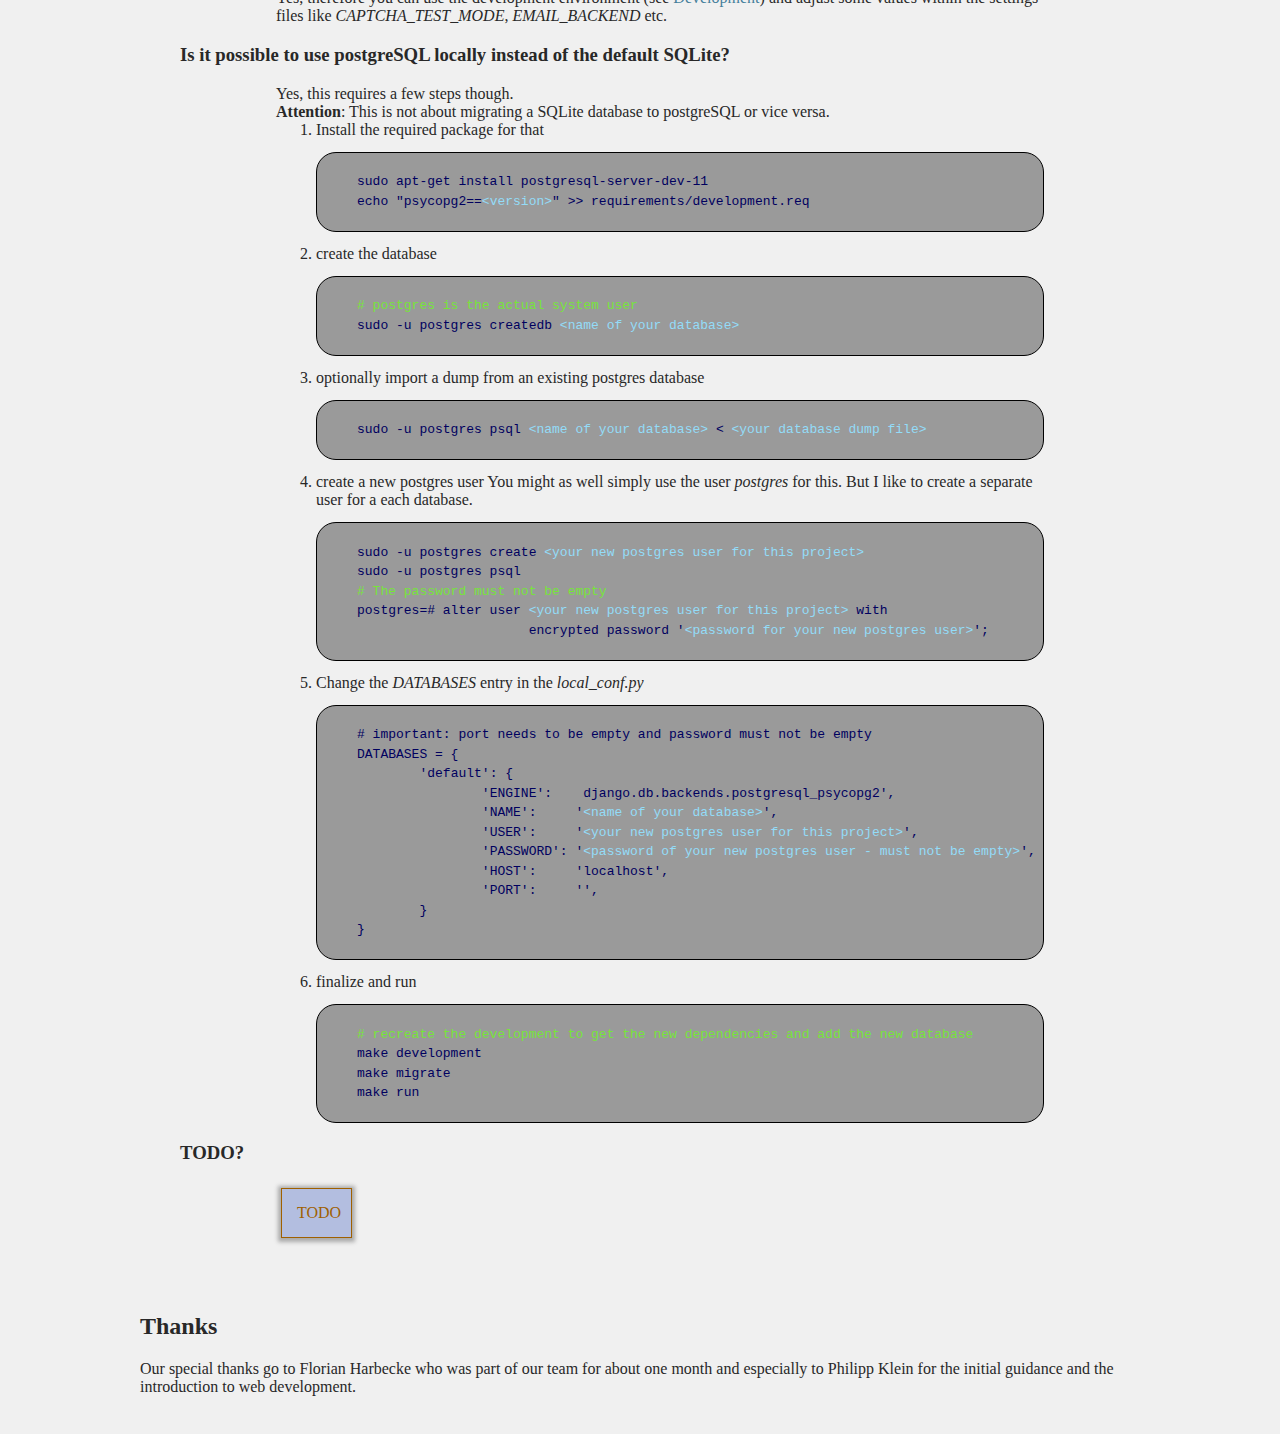
==== commit d4098f89: "removed license change from the plan of the future (done)" ====
--- a/index.html
+++ b/index.html
@@ -285,7 +285,6 @@
 			<li>Fix remaining security and privacy issues</li>
 			<li>We might restructure the internal representation on how projects are unique and might bind that to a specific user to provide more freedom</li>
 			<li>This will probably the moment we finally can release a version that is called a proper 1.0 and where we are going to ...</li>
-			<li>... Change the license to something that is better suitable for source code but remains similar to the current CC-BY-SA</li>
 			<li>Also at this moment we plan to introduce a proper change history</li>
 			<li>migrate to the latest django version</li>
 			<li>Integrations for additional messenger</li>
